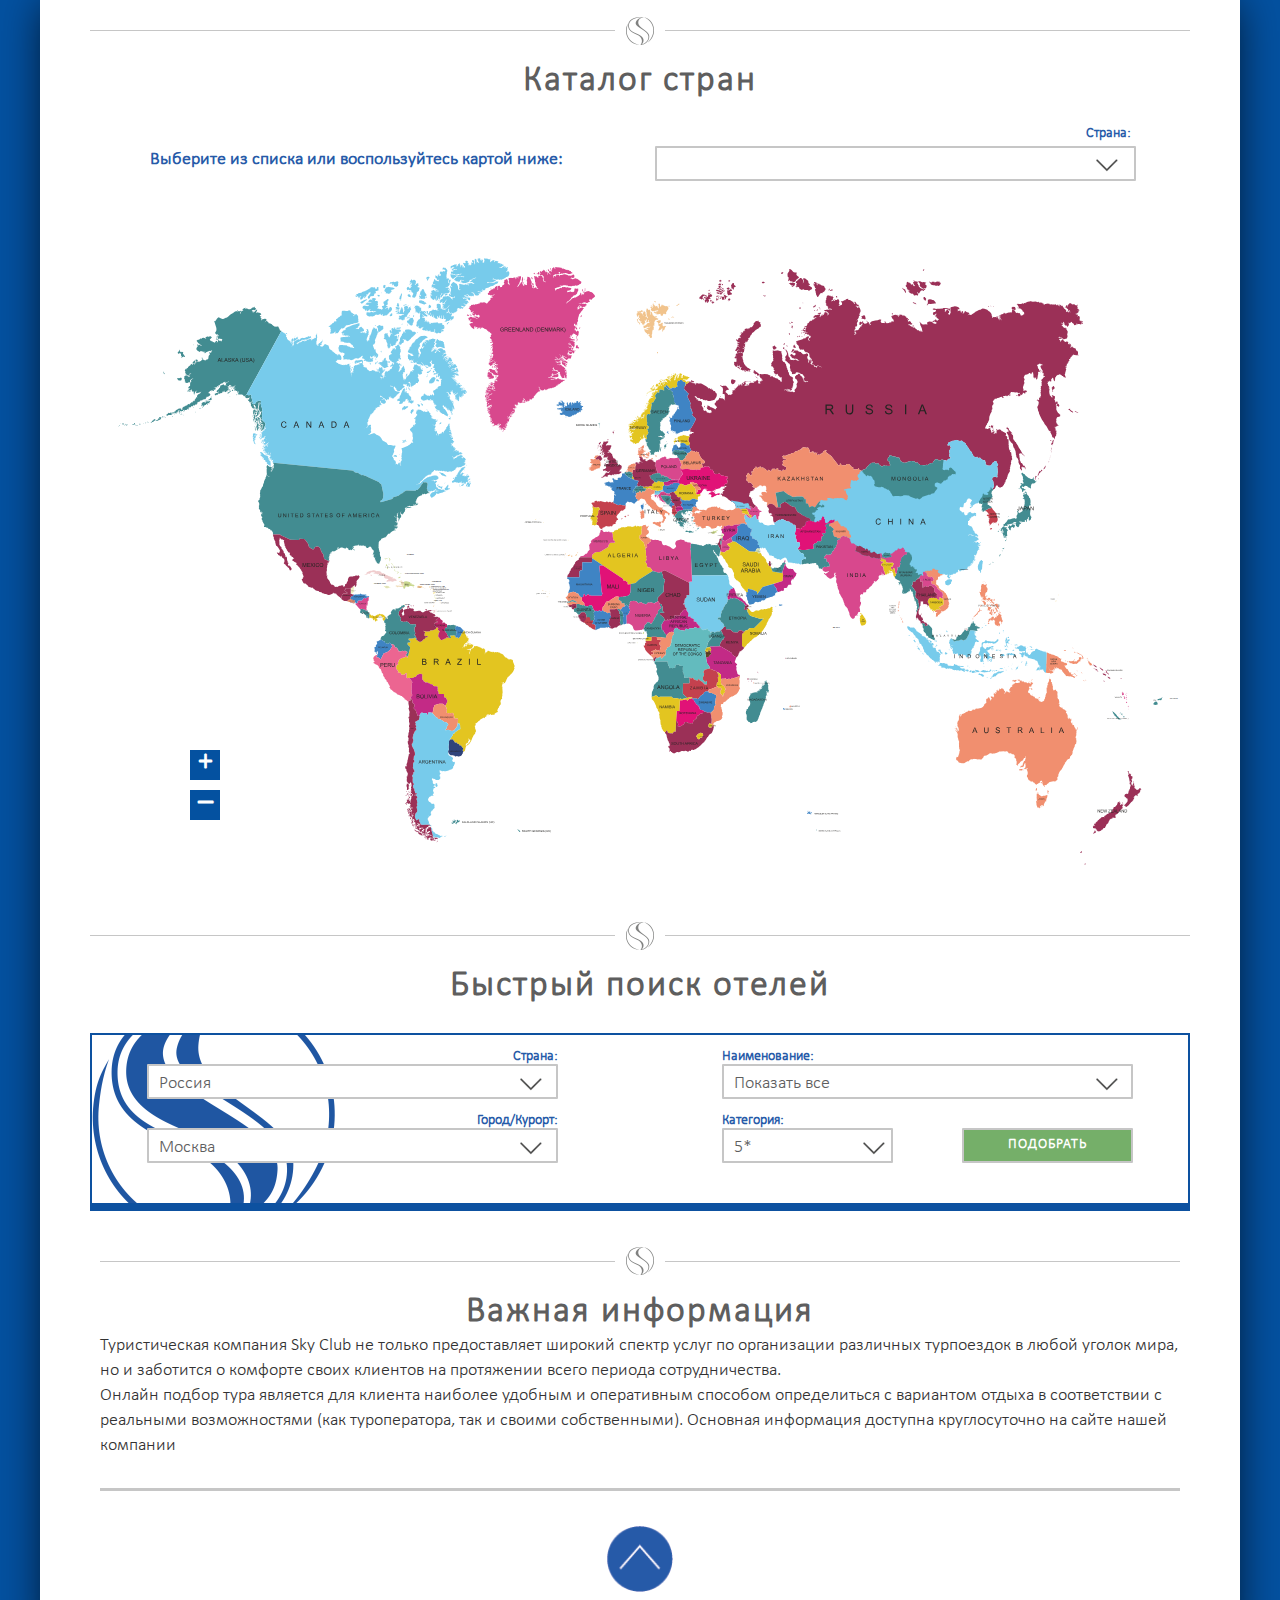
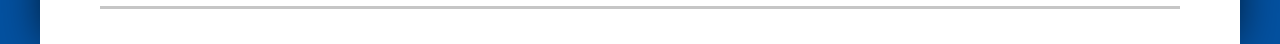
==== index.html @ ad22e066 "изменение названия файла" ====
<!DOCTYPE html>
<html lang="ru">
<head>
  <meta charset="utf-8">
  <meta http-equiv="X-UA-Compatible" content="IE=edge">
  <meta name="viewport" content="width=device-width, initial-scale=1">
  <title>Каталог стран</title>
  <link href="css/bootstrap.min.css" type="text/css"  rel="stylesheet" />
  <link href="css/style.css" type="text/css"  rel="stylesheet" />
    <!--pre-new css-->
  <link href="css/style-form.css" type="text/css"  rel="stylesheet" />
  <link href="css/style-hotel.css" type="text/css"  rel="stylesheet" />
  <link href="css/style-travels.css" type="text/css"  rel="stylesheet" />
  <!--new css-->
  <link href="css/style-map-test.css" type="text/css"  rel="stylesheet" />

</head>

<body>
	<div class="body-outer map">
    <div class="scale">
      <div id="plus" class="plus">+</div>
      <div id="minus" class="plus">&#x2012;</div>
    </div>
    <div class="container">
      <section class="map-countries">
				<div class="row">
          <div class="logo-line">
            <div class="line"></div>
          </div>
          <h1 id-"top" class="section-title selection">Каталог стран</h1>
          <form class="form-travels-section" action="#" method="post">
            <section class="travels-block country-select">
        			<div class="row">
        				<div class="col-xs-12">
                  <div class="form-group col-xs-12">
                    <div class="select-country">
                      <label for="country" class="country-label col-sm-6">Выберите из списка или воспользуйтесь картой ниже:</label>
                      <div class="col-sm-6"><p class="text-right">Страна:</p>
                        <div class="new-select-style">
                        <select class="selection-select col-xs-12" name="country" >
                          <option value="Страна"> </option>
                          <option value="avstraliya">Австралия</option>
                          <option value="avstriya">Австрия</option>
                          <option value="azerbaydzhan">Азербайджан</option>
                          <option value="andorra">Андорра</option>
                          <option value="antigua_i_barbuda">Антигуа и Барбуда</option>
                          <option value="argentina">Аргентина</option>
                          <option value="armeniya">Армения</option>
                          <option value="aruba">Аруба</option>
                          <option value="bagamy">Багамские острова</option>
                          <option value="barbados">Барбадос</option>
                          <option value="bakhreyn">Бахрейн</option>
                          <option value="belgiya">Бельгия</option>
                          <option value="bermudyi">Бермудские острова</option>
                          <option value="botsvana">Ботсвана</option>
                          <option value="braziliya">Бразилия</option>
                          <option value="britanskie_virginskie_ostrova">Британские Виргинские острова</option>
                          <option value="butan">Бутан</option>
                          <option value="velikobritaniya">Великобритания</option>
                          <option value="vengriya">Венгрия</option>
                          <option value="venesuela">Венесуэла</option>
                          <option value="vetnam">Вьетнам</option>
                          <option value="germaniya">Германия</option>
                          <option value="gankong">Гонконг</option>
                          <option value="gretciya">Греция</option>
                          <option value="gruziya">Грузия</option>
                          <option value="daniya">Дания</option>
                          <option value="dominikana">Доминиканская республика</option>
                          <option value="egipet">Египет</option>
                          <option value="zambiya">Замбия</option>
                          <option value="zimbabve">Зимбабве</option>
                          <option value="izrail">Израиль</option>
                          <option value="indiya">Индия</option>
                          <option value="indoneziya">Индонезия</option>
                          <option value="iordaniya">Иордания</option>
                          <option value="iran">Иран</option>
                          <option value="irlandiya">Ирландия</option>
                          <option value="ispaniya">Испания</option>
                          <option value="italiya">Италия</option>
                          <option value="kaymany">Каймановы острова</option>
                          <option value="kambodzha">Камбоджа</option>
                          <option value="kanada">Канада</option>
                          <option value="keniya">Кения</option>
                          <option value="kipr">Кипр</option>
                          <option value="kitay">Китай</option>
                          <option value="kolumbiya">Колумбия</option>
                          <option value="koreya">Корея</option>
                          <option value="kosta-rika">Коста-Рика</option>
                          <option value="kuba">Куба</option>
                          <option value="laos">Лаос</option>
                          <option value="latviya">Латвия</option>
                          <option value="litva">Литва</option>
                          <option value="marokko">Мaрокко</option>
                          <option value="mavrikiy">Маврикий</option>
                          <option value="madagaskar">Мадагаскар</option>
                          <option value="malayziya">Малайзия</option>
                          <option value="maldivy">Мальдивы</option>
                          <option value="malta">Мальта</option>
                          <option value="martinika">Мартиника</option>
                          <option value="meksika">Мексика</option>
                          <option value="mozambik">Мозамбик</option>
                          <option value="monako">Монако</option>
                          <option value="myanma">Мьянма</option>
                          <option value="namibia">Намибия</option>
                          <option value="nepal">Непал</option>
                          <option value="niderlandyi">Нидерланды</option>
                          <option value="novaya_zelandiya">Новая Зеландия</option>
                          <option value="norvegiya">Норвегия</option>
                          <option value="oae">ОАЭ</option>
                          <option value="oman">Оман</option>
                          <option value="panama">Панама</option>
                          <option value="peru">Перу</option>
                          <option value="polsha">Польша</option>
                          <option value="portugaliya">Португалия</option>
                          <option value="reyunon">Реюньон</option>
                          <option value="rossiya">Россия</option>
                          <option value="ssha">США</option>
                          <option value="seyshelskie_ostrova">Сейшельские острова</option>
                          <option value="sen-bartelmi">Сен-Бартельми</option>
                          <option value="sen-marten">Сен-Мартен</option>
                          <option value="sent-vinsent-i-grenadiny">Сент-Винсент и Гренадины</option>
                          <option value="sent-kits-i-nevis">Сент-Китс и Невис</option>
                          <option value="sent-lyusiya">Сент-Люсия</option>
                          <option value="singapur">Сингапур</option>
                          <option value="sloveniya">Словения</option>
                          <option value="tayland">Таиланд</option>
                          <option value="tanzania">Танзания</option>
                          <option value="terks-i-kaykos">Теркс и Кайкос</option>
                          <option value="turtsiya">Турция</option>
                          <option value="urugvay">Уругвай</option>
                          <option value="fidzhi">Фиджи</option>
                          <option value="filippiny">Филиппины</option>
                          <option value="finlyandiya">Финляндия</option>
                          <option value="frantciya">Франция</option>
                          <option value="francuzskaya_polinezia">Французская Полинезия</option>
                          <option value="horvatiya">Хорватия</option>
                          <option value="chernogoriya">Черногория</option>
                          <option value="chehiya">Чехия</option>
                          <option value="chili">Чили</option>
                          <option value="shveytcariya">Швейцария</option>
                          <option value="shvetciya">Швеция</option>
                          <option value="shri_lanka">Шри-Ланка</option>
                          <option value="ekvador">Эквадор</option>
                          <option value="yuar">ЮАР</option>
                          <option value="yamayka">Ямайка</option>
                          <option value="yaponiya">Япония</option>
                        </select>
                      </div>
                      </div>
                    </div>
                  </div>
        				</div>
        			</div>
        		</section>
          </form>

          <div class="outer">
            <section id="map" class="map-section">
              <!--<object id="map" type="image/svg+xml" data="images/map_2.svg" width="1200" height="auto">  </object>-->
              <div class="lost lost-antigua">Antigua and Barbuda</div>
              <div class="lost lost-aruba">Aruba</div>
              <div class="lost lost-bermuda">Bermuda</div>
              <div class="lost lost-british-virgin">British Virgin Islands</div>
              <div class="lost lost-hong-kong">Hong Kong</div>
              <div class="lost lost-cayman-islands">Cayman Islands</div>
              <div class="lost lost-maldives">Maldives</div>
              <div class="lost lost-saint-barthelemy">Saint Barthelemy</div>
              <div class="lost lost-saint-lucia">Saint Lucia</div>
              <div class="lost lost-saint-martin">Saint Martin</div>
              <div class="lost lost-turks-and-caicos">Turks and Caicos Islands</div>
              <div class="lost lost-polynesie">Polynesie</div>
              <!--маркеры выбора стран-->
              <div class="country-marker australia">
                <div class="marker-block"></div>
                <a href="#"><div class="description">
                  <img src="images/Australia.jpg" alt="">
                  <p>Австралия</p>
                </div></a>
              </div>
              <div class="country-marker austria">
                <div class="marker-block"></div>
                <a href="#"><div class="description">
                 <img src="images/Austria.jpg" alt="">
                  <p>Австрия</p>
                </div></a>
              </div>
              <div class="country-marker antigua">
                <div class="marker-block"></div>
                <a href="#"><div class="description">
                 <img src="images/Antigua-and-Barbuda.jpg" alt="">
                 <p>Антигуа и Барбуда</p>
                </div></a>
              </div>
              <div class="country-marker azerbaijan">
        				<div class="marker-block"></div>
        				<a href="#"><div class="description">
        				 <img src="images/Azerbaijan.jpg" alt="">
                 <p>Азербайджан</p>
                 </div></a>
                </div>
              <div class="country-marker andorra">
         				<div class="marker-block"></div>
         				<a href="#"><div class="description">
         				  <img src="images/Andorra.jpg" alt="">
                  <p>Андорра</p>
                </div></a>
              </div>
              <div class="country-marker argentina">
         				<div class="marker-block"></div>
         				<a href="#"><div class="description">
         				  <img src="images/Argentina.jpg" alt="">
                  <p>Аргентина</p>
                </div></a>
              </div>
              <div class="country-marker armenia">
                <div class="marker-block"></div>
                <a href="#"><div class="description">
                  <img src="images/Armenia.jpg" alt="">
                  <p>Армения</p>
                </div></a>
              </div>
              <div class="country-marker aruba">
                <div class="marker-block"></div>
                <a href="#"><div class="description">
                  <img src="images/Aruba.jpg" alt="">
                  <p>Аруба</p>
                  </div></a>
              </div>
              <div class="country-marker bahamas">
                <div class="marker-block"></div>
                <a href="#"><div class="description">
                 <img src="images/Bahamas.jpg" alt="">
                  <p>Багамские острова</p>
                  </div></a>
              </div>
              <div class="country-marker barbados">
                <div class="marker-block"></div>
                <a href="#"><div class="description">
                 <img src="images/Barbados.jpg" alt="">
                  <p>Барбадос</p>
                  </div></a>
              </div>
              <div class="country-marker bahrain">
                <div class="marker-block"></div>
                <a href="#"><div class="description">
                 <img src="images/Bahrain.jpg" alt="">
                  <p>Бахрейн</p>
                  </div></a>
              </div>
              <div class="country-marker british-virgin-islands">
        				<div class="marker-block"></div>
        				<a href="#"><div class="description">
        				 <img src="images/British-Virgin-Islands.jpg" alt="">
                  <p>Британские Виргинские острова</p>
        				</div></a>
      			  </div>
              <div class="country-marker belgium">
                <div class="marker-block"></div>
                <a href="#"><div class="description">
                 <img src="images/Belgium.jpg" alt="">
                  <p>Бельгия</p>
                </div></a>
              </div>
              <div class="country-marker bermuda">
                <div class="marker-block"></div>
                <a href="#"><div class="description">
                 <img src="images/Bermuda.jpg" alt="">
                  <p>Бермудские острова</p>
                </div></a>
              </div>
              <div class="country-marker botswana">
                <div class="marker-block"></div>
                <a href="#"><div class="description">
                 <img src="images/Botswana.jpg" alt="">
                  <p>Ботсвана</p>
                </div></a>
              </div>
              <div class="country-marker brazil">
                <div class="marker-block"></div>
                <a href="#"><div class="description">
                 <img src="images/Brazil.jpg" alt="">
                  <p>Бразилия</p>
                </div></a>
              </div>
              <div class="country-marker brazil2">
                <div class="marker-block"></div>
                <a href="#"><div class="description">
                 <img src="images/Brazil.jpg" alt="">
                  <p>Бразилия</p>
                </div></a>
              </div>
              <div class="country-marker brazil3">
                <div class="marker-block"></div>
                <a href="#"><div class="description">
                 <img src="images/Brazil.jpg" alt="">
                  <p>Бразилия</p>
                </div></a>
              </div>
              <div class="country-marker bhutan">
                <div class="marker-block"></div>
                <a href="#"><div class="description">
                 <img src="images/Bhutan.jpg" alt="">
                  <p>Бутан</p>
                </div></a>
              </div>
              <div class="country-marker united-kingdom">
                <div class="marker-block"></div>
                <a href="#"><div class="description">
                 <img src="images/United-Kingdom.jpg" alt="">
                  <p>Великобритания</p>
                </div></a>
              </div>
              <div class="country-marker hungary">
                <div class="marker-block"></div>
                <a href="#"><div class="description">
                 <img src="images/Hungary.jpg" alt="">
                  <p>Венгрия</p>
                </div></a>
              </div>
              <div class="country-marker venezuela">
                <div class="marker-block"></div>
                <a href="#"><div class="description">
                 <img src="images/Venezuela.jpg" alt="">
                  <p>Венесуэла</p>
                </div></a>
              </div>
              <div class="country-marker venezuela1">
                <div class="marker-block"></div>
                <a href="#"><div class="description">
                 <img src="images/Venezuela.jpg" alt="">
                  <p>Венесуэла</p>
                </div></a>
              </div>
              <div class="country-marker viet-nam">
                <div class="marker-block"></div>
                <a href="#"><div class="description">
                 <img src="images/Viet-Nam.jpg" alt="">
                  <p>Вьетнам</p>
                </div></a>
              </div>
              <div class="country-marker germany">
                <div class="marker-block"></div>
                <a href="#"><div class="description">
                 <img src="images/Germany.jpg" alt="">
                  <p>Германия</p>
                </div></a>
              </div>
              <div class="country-marker hong-kong">
                <div class="marker-block"></div>
                <a href="#"><div class="description">
                 <img src="images/Hong-Kong.jpg" alt="">
                  <p>Гонконг</p>
                </div></a>
              </div>
              <div class="country-marker greece">
                <div class="marker-block"></div>
                <a href="#"><div class="description">
                 <img src="images/Greece.jpg" alt="">
                  <p>Греция</p>
                </div></a>
              </div>
              <div class="country-marker georgia">
                <div class="marker-block"></div>
                <a href="#"><div class="description">
                 <img src="images/Georgia.jpg" alt="">
                  <p>Грузия</p>
                </div></a>
              </div>
              <div class="country-marker denmark">
                <div class="marker-block"></div>
                <a href="#"><div class="description">
                 <img src="images/Denmark.jpg" alt="">
                  <p>Дания</p>
                </div></a>
              </div>
              <div class="country-marker dominican-republic">
                <div class="marker-block"></div>
                <a href="#"><div class="description">
                 <img src="images/Dominican-Republic.jpg" alt="">
                  <p>Доминиканская республика</p>
                </div></a>
              </div>
              <div class="country-marker egypt">
                <div class="marker-block"></div>
                <a href="#"><div class="description">
                 <img src="images/Egypt.jpg" alt="">
                  <p>Египет</p>
                </div></a>
              </div>
              <div class="country-marker zambia">
                <div class="marker-block"></div>
                <a href="#"><div class="description">
                 <img src="images/Zambia.jpg" alt="">
                  <p>Замбия</p>
                </div></a>
              </div>
              <div class="country-marker zimbabwe">
                <div class="marker-block"></div>
                <a href="#"><div class="description">
                 <img src="images/Zimbabwe.jpg" alt="">
                  <p>Зимбабве</p>
                </div></a>
              </div>
              <div class="country-marker israel">
                <div class="marker-block"></div>
                <a href="#"><div class="description">
                 <img src="images/Israel.jpg" alt="">
                  <p>Израиль</p>
                </div></a>
              </div>
              <div class="country-marker india">
                <div class="marker-block"></div>
                <a href="#"><div class="description">
                 <img src="images/India.jpg" alt="">
                  <p>Индия</p>
                </div></a>
              </div>
              <div class="country-marker indonesia">
                <div class="marker-block"></div>
                <a href="#"><div class="description">
                 <img src="images/Indonesia.jpg" alt="">
                  <p>Индонезия</p>
                </div></a>
              </div>
              <div class="country-marker jordan">
                <div class="marker-block"></div>
                <a href="#"><div class="description">
                 <img src="images/Jordan.jpg" alt="">
                  <p>Иордания</p>
                </div></a>
              </div>
              <div class="country-marker iran">
                <div class="marker-block"></div>
                <a href="#"><div class="description">
                 <img src="images/Iran.jpg" alt="">
                  <p>Иран</p>
                </div></a>
              </div>
              <div class="country-marker ireland">
                <div class="marker-block"></div>
                <a href="#"><div class="description">
                 <img src="images/Ireland.jpg" alt="">
                  <p>Ирландия</p>
                </div></a>
              </div>
              <div class="country-marker spain">
                <div class="marker-block"></div>
                <a href="#"><div class="description">
                 <img src="images/Spain.jpg" alt="">
                  <p>Испания</p>
                </div></a>
              </div>
              <div class="country-marker italy">
                <div class="marker-block"></div>
                <a href="#"><div class="description">
                 <img src="images/Italy.jpg" alt="">
                  <p>Италия</p>
                </div></a>
              </div>
              <div class="country-marker cayman-islands">
                <div class="marker-block"></div>
                <a href="#"><div class="description">
                 <img src="images/Cayman-Islands.jpg" alt="">
                  <p>Каймановы острова</p>
                </div></a>
              </div>
              <div class="country-marker canada">
                <div class="marker-block"></div>
                <a href="#"><div class="description">
                 <img src="images/Canada.jpg" alt="">
                  <p>Канада</p>
                </div></a>
              </div>
              <div class="country-marker kenya">
                <div class="marker-block"></div>
                <a href="#"><div class="description">
                 <img src="images/Kenya.jpg" alt="">
                  <p>Кения</p>
                </div></a>
              </div>
              <div class="country-marker cyprus">
                <div class="marker-block"></div>
                <a href="#"><div class="description">
                 <img src="images/Cyprus.jpg" alt="">
                  <p>Кипр</p>
                </div></a>
              </div>
              <div class="country-marker colombia">
                <div class="marker-block"></div>
              <a href="#"><div class="description">
                 <img src="images/Colombia.jpg" alt="">
                  <p>Колумбия</p>
                </div></a>
              </div>
              <div class="country-marker costa-rica">
                <div class="marker-block"></div>
                <a href="#"><div class="description">
                 <img src="images/Costa-Rica.jpg" alt="">
                  <p>Коста-Рика</p>
                </div></a>
              </div>
              <div class="country-marker cuba">
                <div class="marker-block"></div>
                <a href="#"><div class="description">
                 <img src="images/Cuba.jpg" alt="">
                  <p>Куба</p>
                </div></a>
              </div>
              <div class="country-marker korea">
                <div class="marker-block"></div>
                <a href="#"><div class="description">
                 <img src="images/Korea.jpg" alt="">
                  <p>Корея</p>
                </div></a>
              </div>
              <div class="country-marker latvia">
                <div class="marker-block"></div>
                <a href="#"><div class="description">
                 <img src="images/Latvia.jpg" alt="">
                  <p>Латвия</p>
                </div></a>
              </div>
              <div class="country-marker lietuva">
                <div class="marker-block"></div>
                <a href="#"><div class="description">
                 <img src="images/Lietuva.jpg" alt="">
                  <p>Литва</p>
                </div></a>
              </div>
              <div class="country-marker marocco">
                <div class="marker-block"></div>
                <a href="#"><div class="description">
                 <img src="images/Marocco.jpg" alt="">
                  <p>Марокко</p>
                </div></a>
              </div>
              <div class="country-marker mauritius">
                <div class="marker-block"></div>
                <a href="#"><div class="description">
                 <img src="images/Mauritius.jpg" alt="">
                  <p>Маврикий</p>
                </div></a>
              </div>
              <div class="country-marker madagascar">
                <div class="marker-block"></div>
                <a href="#"><div class="description">
                 <img src="images/Madagascar.jpg" alt="">
                  <p>Мадагаскар</p>
                </div></a>
              </div>
              <div class="country-marker malaysia">
                <div class="marker-block"></div>
                <a href="#"><div class="description">
                 <img src="images/Malaysia.jpg" alt="">
                  <p>Малайзия</p>
                </div></a>
              </div>
              <div class="country-marker maldives">
                <div class="marker-block"></div>
                <a href="#"><div class="description">
                 <img src="images/Maldives.jpg" alt="">
                  <p>Мальдивы</p>
                </div></a>
              </div>
              <div class="country-marker malta">
                <div class="marker-block"></div>
                <a href="#"><div class="description">
                 <img src="images/Malta.jpg" alt="">
                  <p>Мальта</p>
                </div></a>
              </div>
              <div class="country-marker mexico">
                <div class="marker-block"></div>
                <a href="#"><div class="description">
                 <img src="images/Mexico.jpg" alt="">
                  <p>Мексика</p>
                </div></a>
              </div>
              <div class="country-marker mozambique">
                <div class="marker-block"></div>
                <a href="#"><div class="description">
                 <img src="images/Mozambique.jpg" alt="">
                  <p>Мозамбик</p>
                </div></a>
              </div>
              <div class="country-marker monaco">
                <div class="marker-block"></div>
                <a href="#"><div class="description">
                 <img src="images/Monaco.jpg" alt="">
                  <p>Монако</p>
                </div></a>
              </div>
              <div class="country-marker myanmar">
                <div class="marker-block"></div>
                <a href="#"><div class="description">
                 <img src="images/Myanmar.jpg" alt="">
                  <p>Мьянма</p>
                </div></a>
              </div>
              <div class="country-marker namibia">
                <div class="marker-block"></div>
                <a href="#"><div class="description">
                 <img src="images/Namibia.jpg" alt="">
                  <p>Намибия</p>
                </div></a>
              </div>
              <div class="country-marker nepal">
                <div class="marker-block"></div>
                <a href="#"><div class="description">
                 <img src="images/Nepal.jpg" alt="">
                  <p>Непал</p>
                </div></a>
              </div>
              <div class="country-marker netherlands">
                <div class="marker-block"></div>
                <a href="#"><div class="description">
                 <img src="images/Netherlands.jpg" alt="">
                  <p>Нидерланды</p>
                </div></a>
              </div>
              <div class="country-marker new-zealand">
                <div class="marker-block"></div>
                <a href="#"><div class="description">
                 <img src="images/New-Zealand.jpg" alt="">
                  <p>Новая Зеландия</p>
                </div></a>
              </div>
              <div class="country-marker norway">
                <div class="marker-block"></div>
                <a href="#"><div class="description">
                 <img src="images/Norway.jpg" alt="">
                  <p>Норвегия</p>
                </div></a>
              </div>
              <div class="country-marker united-arab-emirates">
                <div class="marker-block"></div>
                <a href="#"><div class="description">
                 <img src="images/United-Arab-Emirates.jpg" alt="">
                  <p>ОАЭ</p>
                </div></a>
              </div>
              <div class="country-marker oman">
                <div class="marker-block"></div>
                <a href="#"><div class="description">
                 <img src="images/Oman.jpg" alt="">
                  <p>Оман</p>
                </div></a>
              </div>
              <div class="country-marker panama">
                <div class="marker-block"></div>
                <a href="#"><div class="description">
                 <img src="images/Panama.jpg" alt="">
                  <p>Панама</p>
                </div></a>
              </div>
              <div class="country-marker peru">
                <div class="marker-block"></div>
                <a href="#"><div class="description">
                 <img src="images/Peru.jpg" alt="">
                  <p>Перу</p>
                </div></a>
              </div>
              <div class="country-marker poland">
                <div class="marker-block"></div>
                <a href="#"><div class="description">
                 <img src="images/poland.jpg" alt="">
                  <p>Польша</p>
                </div></a>
              </div>
              <div class="country-marker portugal">
                <div class="marker-block"></div>
                <a href="#"><div class="description">
                 <img src="images/portugal.jpg" alt="">
                  <p>Португалия</p>
                </div></a>
              </div>
              <div class="country-marker Russia">
                <div class="marker-block"></div>
                <a href="#"><div class="description">
                 <img src="images/Russia.jpg" alt="">
                  <p>Россия</p>
                </div></a>
              </div>
              <div class="country-marker usa">
                <div class="marker-block"></div>
                <a href="#"><div class="description">
                 <img src="images/USA.jpg" alt="">
                  <p>Соединенные штаты Америки</p>
                </div></a>
              </div>
              <div class="country-marker seychelles">
                <div class="marker-block"></div>
                <a href="#"><div class="description">
                 <img src="images/Seychelles.jpg" alt="">
                  <p>Сейшельские острова</p>
                </div></a>
              </div>
              <div class="country-marker singapore">
                <div class="marker-block"></div>
                <a href="#"><div class="description">
                 <img src="images/Singapore.jpg" alt="">
                  <p>Сингапур</p>
                </div></a>
              </div>
              <div class="country-marker slovenia">
                <div class="marker-block"></div>
                <a href="#"><div class="description">
                 <img src="images/Slovenia.jpg" alt="">
                  <p>Словения</p>
                </div></a>
              </div>
              <div class="country-marker reunion">
                <div class="marker-block"></div>
                <a href="#"><div class="description">
                 <img src="images/Reunion.jpg" alt="">
                  <p>Реюньон</p>
                </div></a>
              </div>
              <div class="country-marker martinique">
        				<div class="marker-block"></div>
        				<a href="#"><div class="description">
        				 <img src="images/Martinique.jpg" alt="">
                  <p>Мартиника</p>
        				</div></a>
      			  </div>
              <div class="country-marker laos">
                <div class="marker-block"></div>
                <a href="#"><div class="description">
                 <img src="images/Laos.jpg" alt="">
                  <p>Лаос</p>
                </div></a>
              </div>
              <div class="country-marker thailand">
                <div class="marker-block"></div>
                <a href="#"><div class="description">
                 <img src="images/Thailand.jpg" alt="">
                  <p>Таиланд</p>
                </div></a>
              </div>
              <div class="country-marker cambodia">
                <div class="marker-block"></div>
                <a href="#"><div class="description">
                 <img src="images/Cambodia.jpg" alt="">
                  <p>Камбоджа</p>
                </div></a>
              </div>
              <div class="country-marker china">
        				<div class="marker-block"></div>
        				<a href="#"><div class="description">
        				 <img src="images/china.jpg" alt="">
                 <p>Китай</p>
                 </div></a>
               </div>
              <div class="country-marker saint-barthelemy">
        				<div class="marker-block"></div>
        				<a href="#"><div class="description">
        				 <img src="images/Saint-Barthelemy.jpg" alt="">
                  <p>Сен-Бартельми</p>
        				</div></a>
      			  </div>
              <div class="country-marker saint-martin">
        				<div class="marker-block"></div>
        				<a href="#"><div class="description">
        				 <img src="images/Saint-Martin.jpg" alt="">
                  <p>Сен-Мартен</p>
        				</div></a>
      			  </div>
              <div class="country-marker saint-kitts-and-nevis">
        				<div class="marker-block"></div>
        				<a href="#"><div class="description">
        				 <img src="images/Saint-Kitts-and-Nevis.jpg" alt="">
                  <p>Сент-Китс и Невис</p>
        				</div></a>
      			  </div>
              <div class="country-marker saint-lucia">
        				<div class="marker-block"></div>
        				<a href="#"><div class="description">
        				 <img src="images/Saint-Lucia.jpg" alt="">
                  <p>Сент-Люсия</p>
        				</div></a>
      			  </div>
              <div class="country-marker  saint-vincent-and-the-grenadines">
        				<div class="marker-block"></div>
        				<a href="#"><div class="description">
        				 <img src="images/Saint-Vincent-and-the-Grenadines.jpg" alt="">
                  <p>Сент-Винсент и Гренадины</p>
        				</div></a>
      			  </div>
              <div class="country-marker tanzania">
        				<div class="marker-block"></div>
        				<a href="#"><div class="description">
        				 <img src="images/Tanzania.jpg" alt="">
                  <p>Танзания</p>
        				</div></a>
      			  </div>
              <div class="country-marker turks-and-caicos-islands">
        				<div class="marker-block"></div>
        				<a href="#"><div class="description">
        				 <img src="images/Turks-and-Caicos-Islands.jpg" alt="">
                  <p>Теркс и Кайкос</p>
        				</div></a>
      			  </div>
              <div class="country-marker turkey">
        				<div class="marker-block"></div>
        				<a href="#"><div class="description">
        				 <img src="images/Turkey.jpg" alt="">
                  <p>Турция</p>
        				</div></a>
      			  </div>
              <div class="country-marker uruguay">
                <div class="marker-block"></div>
                <a href="#"><div class="description">
                 <img src="images/Uruguay.jpg" alt="">
                  <p>Уругвай</p>
                </div></a>
              </div>
              <div class="country-marker fiji">
                <div class="marker-block"></div>
                <a href="#"><div class="description">
                 <img src="images/Fiji.jpg" alt="">
                  <p>Фиджи</p>
                </div></a>
              </div>
              <div class="country-marker pilipinas">
                <div class="marker-block"></div>
                <a href="#"><div class="description">
                 <img src="images/Pilipinas.jpg" alt="">
                  <p>Филиппины</p>
                </div></a>
              </div>
              <div class="country-marker finland">
                <div class="marker-block"></div>
                <a href="#"><div class="description">
                 <img src="images/Finland.jpg" alt="">
                  <p>Финляндия</p>
                </div></a>
              </div>
              <div class="country-marker france">
                <div class="marker-block"></div>
                <a href="#"><div class="description">
                 <img src="images/France.jpg" alt="">
                  <p>Франция</p>
                </div></a>
              </div>
              <div class="country-marker polynesie">
                <div class="marker-block"></div>
                <a href="#"><div class="description">
                 <img src="images/Polynesie.jpg" alt="">
                  <p>Французская Полинезия</p>
                </div></a>
              </div>
              <div class="country-marker croatia">
                <div class="marker-block"></div>
                <a href="#"><div class="description">
                 <img src="images/Croatia.jpg" alt="">
                  <p>Хорватия</p>
                </div></a>
              </div>
              <div class="country-marker croatia1">
                <div class="marker-block"></div>
                <a href="#"><div class="description">
                 <img src="images/Croatia.jpg" alt="">
                  <p>Хорватия</p>
                </div></a>
              </div>
              <div class="country-marker croatia1">
                <div class="marker-block"></div>
                <a href="#"><div class="description">
                 <img src="images/Croatia.jpg" alt="">
                  <p>Хорватия</p>
                </div></a>
              </div>
              <div class="country-marker montenegro">
                <div class="marker-block"></div>
                <a href="#"><div class="description">
                 <img src="images/Montenegro.jpg" alt="">
                  <p>Черногория</p>
                </div></a>
              </div>
              <div class="country-marker czech-republic">
                <div class="marker-block"></div>
                <a href="#"><div class="description">
                 <img src="images/Czech-Republic.jpg" alt="">
                  <p>Чехия</p>
                </div></a>
              </div>
              <div class="country-marker chile">
                <div class="marker-block"></div>
                <a href="#"><div class="description">
                 <img src="images/Chile.jpg" alt="">
                  <p>Чили</p>
                </div></a>
              </div>
              <div class="country-marker switzerland">
                <div class="marker-block"></div>
                <a href="#"><div class="description">
                 <img src="images/Switzerland.jpg" alt="">
                  <p>Швейцария</p>
                </div></a>
              </div>
              <div class="country-marker sweden">
                <div class="marker-block"></div>
                <a href="#"><div class="description">
                 <img src="images/Sweden.jpg" alt="">
                  <p>Швеция</p>
                </div></a>
              </div>
              <div class="country-marker sri-lanka">
                <div class="marker-block"></div>
                <a href="#"><div class="description">
                 <img src="images/Sri-Lanka.jpg" alt="">
                  <p>Шри-Ланка</p>
                </div></a>
              </div>
              <div class="country-marker ecuador">
                <div class="marker-block"></div>
                <a href="#"><div class="description">
                 <img src="images/Ecuador.jpg" alt="">
                  <p>Эквадор</p>
                </div></a>
              </div>
              <div class="country-marker south-africa">
                <div class="marker-block"></div>
                <a href="#"><div class="description">
                 <img src="images/South-Africa.jpg" alt="">
                  <p>ЮАР</p>
                </div></a>
              </div>
              <div class="country-marker jamaica">
                <div class="marker-block"></div>
                <a href="#"><div class="description">
                 <img src="images/Jamaica.jpg" alt="">
                  <p>Ямайка</p>
                </div></a>
              </div>
              <div class="country-marker japan">
                <div class="marker-block"></div>
                <a href="#"><div class="description">
                 <img src="images/Japan.jpg" alt="">
                  <p>Япония</p>
                </div></a>
              </div>
            </section>
          </div>
        </div>
      </section>
      <section class="map-countries">
				<div class="row">
          <div class="logo-line">
            <div class="line"></div>
          </div>
          <h1 id-"top" class="section-title selection">Быстрый поиск отелей</h1>
          <form action="#" method="post">
            <section class="hotel-block">
              <div class="row">
                <div class="col-sm-5 col-xs-12">
                  <div class="form-group col-xs-12">
                    <p class="text-right">Страна:</p>
                    <label for="country" class="sr-only"></label>
                    <div class="new-select-style">
                      <select class="hotel-select col-xs-12" name="country" >

                        <option value="avstraliya">Австралия</option>
                        <option value="avstriya">Австрия</option>
                        <option value="azerbaydzhan">Азербайджан</option>
                        <option value="andorra">Андорра</option>
                        <option value="antigua_i_barbuda">Антигуа и Барбуда</option>
                        <option value="argentina">Аргентина</option>
                        <option value="armeniya">Армения</option>
                        <option value="aruba">Аруба</option>
                        <option value="bagamy">Багамские острова</option>
                        <option value="barbados">Барбадос</option>
                        <option value="bakhreyn">Бахрейн</option>
                        <option value="belgiya">Бельгия</option>
                        <option value="bermudyi">Бермудские острова</option>
                        <option value="botsvana">Ботсвана</option>
                        <option value="braziliya">Бразилия</option>
                        <option value="britanskie_virginskie_ostrova">Британские Виргинские острова</option>
                        <option value="butan">Бутан</option>
                        <option value="velikobritaniya">Великобритания</option>
                        <option value="vengriya">Венгрия</option>
                        <option value="venesuela">Венесуэла</option>
                        <option value="vetnam">Вьетнам</option>
                        <option value="germaniya">Германия</option>
                        <option value="gankong">Гонконг</option>
                        <option value="gretciya">Греция</option>
                        <option value="gruziya">Грузия</option>
                        <option value="daniya">Дания</option>
                        <option value="dominikana">Доминиканская республика</option>
                        <option value="egipet">Египет</option>
                        <option value="zambiya">Замбия</option>
                        <option value="zimbabve">Зимбабве</option>
                        <option value="izrail">Израиль</option>
                        <option value="indiya">Индия</option>
                        <option value="indoneziya">Индонезия</option>
                        <option value="iordaniya">Иордания</option>
                        <option value="iran">Иран</option>
                        <option value="irlandiya">Ирландия</option>
                        <option value="ispaniya">Испания</option>
                        <option value="italiya">Италия</option>
                        <option value="kaymany">Каймановы острова</option>
                        <option value="kambodzha">Камбоджа</option>
                        <option value="kanada">Канада</option>
                        <option value="keniya">Кения</option>
                        <option value="kipr">Кипр</option>
                        <option value="kitay">Китай</option>
                        <option value="kolumbiya">Колумбия</option>
                        <option value="koreya">Корея</option>
                        <option value="kosta-rika">Коста-Рика</option>
                        <option value="kuba">Куба</option>
                        <option value="laos">Лаос</option>
                        <option value="latviya">Латвия</option>
                        <option value="litva">Литва</option>
                        <option value="marokko">Мaрокко</option>
                        <option value="mavrikiy">Маврикий</option>
                        <option value="madagaskar">Мадагаскар</option>
                        <option value="malayziya">Малайзия</option>
                        <option value="maldivy">Мальдивы</option>
                        <option value="malta">Мальта</option>
                        <option value="martinika">Мартиника</option>
                        <option value="meksika">Мексика</option>
                        <option value="mozambik">Мозамбик</option>
                        <option value="monako">Монако</option>
                        <option value="myanma">Мьянма</option>
                        <option value="namibia">Намибия</option>
                        <option value="nepal">Непал</option>
                        <option value="niderlandyi">Нидерланды</option>
                        <option value="novaya_zelandiya">Новая Зеландия</option>
                        <option value="norvegiya">Норвегия</option>
                        <option value="oae">ОАЭ</option>
                        <option value="oman">Оман</option>
                        <option value="panama">Панама</option>
                        <option value="peru">Перу</option>
                        <option value="polsha">Польша</option>
                        <option value="portugaliya">Португалия</option>
                        <option value="reyunon">Реюньон</option>
                        <option value="rossiya" selected>Россия</option>
                        <option value="ssha">США</option>
                        <option value="seyshelskie_ostrova">Сейшельские острова</option>
                        <option value="sen-bartelmi">Сен-Бартельми</option>
                        <option value="sen-marten">Сен-Мартен</option>
                        <option value="sent-vinsent-i-grenadiny">Сент-Винсент и Гренадины</option>
                        <option value="sent-kits-i-nevis">Сент-Китс и Невис</option>
                        <option value="sent-lyusiya">Сент-Люсия</option>
                        <option value="singapur">Сингапур</option>
                        <option value="sloveniya">Словения</option>
                        <option value="tayland">Таиланд</option>
                        <option value="tanzania">Танзания</option>
                        <option value="terks-i-kaykos">Теркс и Кайкос</option>
                        <option value="turtsiya">Турция</option>
                        <option value="urugvay">Уругвай</option>
                        <option value="fidzhi">Фиджи</option>
                        <option value="filippiny">Филиппины</option>
                        <option value="finlyandiya">Финляндия</option>
                        <option value="frantciya">Франция</option>
                        <option value="francuzskaya_polinezia">Французская Полинезия</option>
                        <option value="horvatiya">Хорватия</option>
                        <option value="chernogoriya">Черногория</option>
                        <option value="chehiya">Чехия</option>
                        <option value="chili">Чили</option>
                        <option value="shveytcariya">Швейцария</option>
                        <option value="shvetciya">Швеция</option>
                        <option value="shri_lanka">Шри-Ланка</option>
                        <option value="ekvador">Эквадор</option>
                        <option value="yuar">ЮАР</option>
                        <option value="yamayka">Ямайка</option>
                        <option value="yaponiya">Япония</option>
                      </select>
                    </div>
                  </div>
                  <div class="form-group col-xs-12">
                    <p class="text-right">Город/Курорт:</p>
                    <label for="cityHotel" class="sr-only"></label>
                    <div class="new-select-style">
                      <select class="hotel-select col-xs-12" name="city" id="cityHotel">
                        <option value="1" selected>Москва</option>
                        <option value="2">Санкт-Петербург</option>
                        <option value="3">Сочи</option>
                        <option value="4">Ялта</option>
                        <option value="5">Минеральные Воды</option>
                      </select>
                    </div>
                  </div>
                </div>
                <div class="col-sm-5 col-sm-offset-2 col-xs-12">
                  <div class="form-group col-xs-12">
                    <p class="text">Наименование:</p>
                    <label for="hotelName" class="sr-only"></label>
                    <div class="new-select-style">
                      <select class="hotel-select col-xs-12" name="name">
                        <option value="1" selected>Показать все</option>
                        <option value="1">Гостиница Националь</option>
                        <option value="2">Отель Де Пари</option>
                        <option value="3">СтандАрт Отель</option>
                        <option value="4">Бутик Отель Столешников</option>
                        <option value="5">Редиссон Ройал</option>
                      </select>
                    </div>
                  </div>
                  <div class="col-xs-12">
                    <div class="form-group col-xs-5">
                      <p class="text">Категория:</p>
                      <label for="Category" class="sr-only"></label>
                      <div class="new-select-style">
                        <select class="hotel-select col-xs-12" name="сategory" id="Category">
                          <option value="1" selected>5*</option>
                          <option value="2">4*</option>
                          <option value="3">3*</option>
                        </select>
                      </div>
                    </div>
                    <div class="inquiry-hotel col-xs-5 col-xs-offset-2">
                      <input type="submit" class="button-hotel" value="Подобрать">
                    </div>
                  </div>
                </div>
              </div>
            </section>
          </form>
        </div>
      </section>
      <div class="information">
        <div class="logo-line"><div class="line"></div> </div>

          <h2 class="information-title">Важная информация</h3>

          <p class="text">Туристическая компания Sky Club не только предоставляет широкий спектр услуг по организации различных турпоездок в любой уголок мира, но и заботится о комфорте своих клиентов на протяжении всего периода сотрудничества.<br>Онлайн подбор тура является для клиента наиболее удобным и оперативным способом определиться с вариантом отдыха в соответствии с реальными возможностями (как туроператора, так и своими собственными). Основная информация доступна круглосуточно на сайте нашей компании </p>
      </div>
      <div class="end-line"></div>
      <a href="#top">
        <div class="circle-up center">
          <div class="min-up"></div>
        </div>
      </a>
      <div class="end-line"></div>
    </div>
  </div>

  <script src="https://ajax.googleapis.com/ajax/libs/jquery/1.11.3/jquery.min.js"></script>
  <script src="https://ajax.googleapis.com/ajax/libs/jquery/1.11.3/jquery.min.js"></script>
  <script src="http://ajax.googleapis.com/ajax/libs/jqueryui/1.11.3/jquery-ui.min.js"></script>
  <script type="text/javascript">
  $(document).ready(function () {
       $('#map').draggable({
          
           cursor: 'move'
       });
    });
   </script>

  	<script src="js/jquery.fancybox.min.js"></script>
  	<script src="js/pickmeup.min.js"></script>
  	<!-- map -->
    <script src="js/map.js"></script>    <!-- скрипт для увеличения-уменьшения карты по клику -->
</body>
</html>
---- css/style.css ----
.fancybox-bg, .fancybox-container {
    top: 0;
    left: 0;
    -webkit-backface-visibility: hidden;
}

.fancybox-infobar__body, .fancybox-thumbs > ul > li > img, .noUi-target, .noUi-target * {
    -ms-user-select: none;
    -webkit-touch-callout: none;
}

.fancybox-content, .fancybox-slide {
    white-space: normal;
    outline: 0;
    padding: 0;
    -webkit-tap-highlight-color: transparent;
}

.fancybox-tmp, .owl-carousel.owl-refresh .owl-item {
    visibility: hidden;
}

.fancybox-content, .fancybox-infobar__body, .fancybox-slide, .fancybox-thumbs, .fancybox-thumbs > ul > li, .nice-select, .owl-carousel, .owl-carousel .owl-item, select {
    -webkit-tap-highlight-color: transparent;
}
@font-face {
	font-family: Calibri-Regular;
	src: url('../fonts/Calibri/CalibriRegular/Calibri.eot');
	src: url('../fonts/Calibri/CalibriRegular/Calibri.eot?#iefix') format('embedded-opentype'),
		url('../fonts/Calibri/CalibriRegular/Calibri.woff2') format('woff2'),
		url('../fonts/Calibri/CalibriRegular/Calibri.woff') format('woff'),
		url('../fonts/Calibri/CalibriRegular/Calibri.ttf') format('truetype'),
		url('../fonts/Calibri/CalibriRegular/Calibri.svg#Calibri') format('svg');
	font-weight: 400;
	font-style: normal;
}
@font-face {
	font-family: Calibri-Light;
	src: url('../fonts/Calibri/Calibri-Light/Calibri-Light.eot');
	src: url('../fonts/Calibri/Calibri-Light/Calibri-Light.eot?#iefix') format('embedded-opentype'),
		url('../fonts/Calibri/Calibri-Light/Calibri-Light.woff2') format('woff2'),
		url('../fonts/Calibri/Calibri-Light/Calibri-Light.woff') format('woff'),
		url('../fonts/Calibri/Calibri-Light/Calibri-Light.ttf') format('truetype'),
		url('../fonts/Calibri/Calibri-Light/Calibri-Light.svg#Calibri-Light') format('svg');
	font-weight: 300;
	font-style: normal;
}

.fancybox-enabled {
    overflow: hidden;
}

.fancybox-enabled body {
    overflow: visible;
    -ms-touch-action: none;
    touch-action: none;
}

.fancybox-container {
    position: fixed;
    width: 100%;
    height: 100%;
    z-index: 99993;
    backface-visibility: hidden;
}

.fancybox-container .fancybox-container {
    z-index: 99992;
}
.fancybox-bg {
    position: absolute;
    right: 0;
    bottom: 0;
    background: #0f0f11;
    opacity: 0;
    -webkit-transition-timing-function: cubic-bezier(0.55,0.06,0.68,0.19);
	transition-timing-function:cubic-bezier(0.55,0.06,0.68,0.19);
	backface-visibility:hidden;
}
.fancybox-controls, .fancybox-slider, .fancybox-slider-wrap {
    right: 0;
    -webkit-backface-visibility: hidden;
    position: absolute;
    top: 0;
    left: 0;
}
.fancybox-container--ready .fancybox-bg {
    opacity: .87;
    -webkit-transition-timing-function: cubic-bezier(.22,.61,.36,1);
	transition-timing-function:cubic-bezier(.22,.61,.36,1);
}
.fancybox-controls {
    text-align: center;
    opacity: 0;
    z-index: 99994;
    -webkit-transition: opacity .2s;
    transition: opacity .2s;
    pointer-events: none;
    backface-visibility: hidden;
    direction: ltr;
}

.fancybox-show-controls .fancybox-controls {
    opacity: 1;
}

.fancybox-infobar {
    display: none;
}

.fancybox-show-infobar .fancybox-infobar {
    display: inline-block;
    pointer-events: all;
}

.fancybox-infobar__body {
    display: inline-block;
    width: 70px;
    line-height: 44px;
    font-size: 13px;
    font-family: "Helvetica Neue", Helvetica, Arial, sans-serif;
    text-align: center;
    color: #ddd;
    background-color: rgba(30, 30, 30, .7);
    pointer-events: none;
    -webkit-user-select: none;
    -moz-user-select: none;
    user-select: none;
    -webkit-font-smoothing: subpixel-antialiased;
}

.fancybox-buttons {
    position: absolute;
    top: 0;
    right: 0;
    display: none;
    pointer-events: all;
}

.fancybox-show-buttons .fancybox-buttons {
    display: block;
}

.fancybox-slider-wrap {
    overflow: hidden;
    direction: ltr;
}

.fancybox-slider, .fancybox-slider-wrap {
    bottom: 0;
    padding: 0;
    margin: 0;
    z-index: 99993;
    backface-visibility: hidden;
}

.fancybox-caption-wrap, .fancybox-placeholder, .fancybox-thumbs > ul > li {
    -webkit-backface-visibility: hidden;
}

.fancybox-slide {
    position: absolute;
    top: 0;
    left: 0;
    width: 100%;
    height: 100%;
    margin: 0;
    overflow: auto;
    -moz-box-sizing: border-box;
    box-sizing: border-box;
    text-align: center;
    z-index: 99994;
    -webkit-overflow-scrolling: touch;
}

.fancybox-content, .fancybox-slide > * {
    position: relative;
    vertical-align: middle;
    text-align: left;
}

.fancybox-slide::before {
    content: '';
    display: inline-block;
    vertical-align: middle;
    height: 100%;
    width: 0;
}

.fancybox-slide > * {
    display: inline-block;
    padding: 24px;
    margin: 44px 0;
    border-width: 0;
    background-color: #fff;
    overflow: auto;
    -moz-box-sizing: border-box;
    box-sizing: border-box;
}

.fancybox-slide--image {
    overflow: hidden;
}

.fancybox-slide--image::before {
    display: none;
}
.fancybox-content {
    display: inline-block;
    margin: 44px auto;
    border: 0;
    width: 80%;
    height: -webkit-calc(100% - 88px);
	height:calc(100% - 88px);
	line-height:normal;
	font-size:16px;
	font-family:Arial,sans-serif;
	-moz-box-sizing:border-box;
	box-sizing:border-box;
	-webkit-overflow-scrolling:touch;
}
.fancybox-iframe {
    display: block;
    margin: 0;
    padding: 0;
    border: 0;
    width: 100%;
    height: 100%;
    background: #fff;
}

.fancybox-slide--video .fancybox-content, .fancybox-slide--video .fancybox-iframe {
    background: 0 0;
}

.fancybox-placeholder {
    position: absolute;
    top: 0;
    left: 0;
    margin: 0;
    padding: 0;
    border: 0;
    z-index: 99995;
    background: no-repeat;
    cursor: default;
    overflow: visible;
    -webkit-transform-origin: top left;
    -ms-transform-origin: top left;
    transform-origin: top left;
    background-size: 100% 100%;
    backface-visibility: hidden;
}

.fancybox-image, .fancybox-spaceball {
    position: absolute;
    top: 0;
    left: 0;
    width: 100%;
    height: 100%;
    margin: 0;
    padding: 0;
    border: 0;
    max-width: none;
    max-height: none;
    background: 0 0;
    background-size: 100% 100%;
}

.fancybox-close-small, .fancybox-error {
    background: #fff;
    position: absolute;
    margin: 0;
}

.fancybox-controls--canzoomOut .fancybox-placeholder {
    cursor: -webkit-zoom-out;
    cursor: -moz-zoom-out;
    cursor: zoom-out;
}

.fancybox-controls--canzoomIn .fancybox-placeholder {
    cursor: -webkit-zoom-in;
    cursor: -moz-zoom-in;
    cursor: zoom-in;
}

.fancybox-controls--canGrab .fancybox-placeholder {
    cursor: -webkit-grab;
    cursor: -moz-grab;
    cursor: grab;
}

.fancybox-controls--isGrabbing .fancybox-placeholder {
    cursor: -webkit-grabbing;
    cursor: -moz-grabbing;
    cursor: grabbing;
}

.fancybox-spaceball {
    z-index: 1;
}

.fancybox-tmp {
    position: absolute;
    top: -9999px;
    left: -9999px;
}

.fancybox-error {
    padding: 40px;
    top: 50%;
    left: 50%;
    width: 380px;
    max-width: 100%;
    -webkit-transform: translate(-50%, -50%);
    -ms-transform: translate(-50%, -50%);
    transform: translate(-50%, -50%);
    cursor: default;
}

.fancybox-error p {
    margin: 0;
    padding: 0;
    color: #444;
    font: 16px / 20px "Helvetica Neue", Helvetica, Arial, sans-serif;
}

.fancybox-close-small {
    top: 4px;
    right: 4px;
    padding: 0;
    width: 30px;
    height: 30px;
    font: 21px / 1 Arial, "Helvetica Neue", Helvetica, sans-serif;
    color: #888;
    font-weight: 300;
    text-align: center;
    border-radius: 50%;
    border-width: 0;
    cursor: pointer;
    -webkit-transition: background .2s;
    transition: background .2s;
    -moz-box-sizing: border-box;
    box-sizing: border-box;
    z-index: 2;
}

.fancybox-close-small:focus {
    outline: #888 dotted 1px;
}

.fancybox-slide--video .fancybox-close-small {
    top: -36px;
    right: -36px;
    background: 0 0;
}

.fancybox-close-small:hover {
    color: #555;
    background: #eee;
}
.fancybox-caption-wrap {
    position: absolute;
    bottom: 0;
    left: 0;
    right: 0;
    padding: 60px 30px 0;
    z-index: 99998;
    backface-visibility: hidden;
    -moz-box-sizing: border-box;
    box-sizing: border-box;
    background: -webkit-linear-gradient(top,transparent 0,rgba(0,0,0,.1) 20%,rgba(0,0,0,.2) 40%,rgba(0,0,0,.6) 80%,rgba(0,0,0,.8) 100%);
	background:linear-gradient(to bottom,transparent 0,rgba(0,0,0,.1) 20%,rgba(0,0,0,.2) 40%,rgba(0,0,0,.6) 80%,rgba(0,0,0,.8) 100%);
	opacity:0;
	-webkit-transition:opacity .2s;
	transition:opacity .2s;
	pointer-events:none;
}
.fancybox-show-caption .fancybox-caption-wrap {
    opacity: 1;
}

.fancybox-caption {
    padding: 30px 0;
    border-top: 1px solid rgba(255, 255, 255, .4);
    font-size: 14px;
    font-family: "Helvetica Neue", Helvetica, Arial, sans-serif;
    color: #fff;
    line-height: 20px;
    -webkit-text-size-adjust: none;
}

.fancybox-caption a, .fancybox-caption button {
    pointer-events: all;
}

.fancybox-caption a {
    color: #fff;
    text-decoration: underline;
}

.fancybox-button {
    display: inline-block;
    position: relative;
    width: 44px;
    height: 44px;
    line-height: 44px;
    margin: 0;
    padding: 0;
    border: 0;
    border-radius: 0;
    cursor: pointer;
    color: #fff;
    -moz-box-sizing: border-box;
    box-sizing: border-box;
    vertical-align: top;
    outline: 0;
}

.fancybox-button--disabled {
    cursor: default;
    pointer-events: none;
}

.fancybox-button, .fancybox-infobar__body {
    background: rgba(30, 30, 30, .6);
}

.fancybox-button:hover {
    background: rgba(0, 0, 0, .8);
}

.fancybox-button::after, .fancybox-button::before {
    content: '';
    pointer-events: none;
    position: absolute;
    border-color: #fff;
    background-color: currentColor;
    color: currentColor;
    opacity: .9;
    -moz-box-sizing: border-box;
    box-sizing: border-box;
    display: inline-block;
}

.fancybox-button--left::after, .fancybox-button--right::after {
    top: 18px;
    width: 6px;
    height: 6px;
    border-top: solid 2px currentColor;
    border-right: solid 2px currentColor;
}

.fancybox-button--disabled::after, .fancybox-button--disabled::before {
    opacity: .5;
}

.fancybox-button--left::after {
    left: 20px;
    background: 0 0;
    -webkit-transform: rotate(-135deg);
    -ms-transform: rotate(-135deg);
    transform: rotate(-135deg);
}

.fancybox-button--right::after {
    right: 20px;
    background: 0 0;
    -webkit-transform: rotate(45deg);
    -ms-transform: rotate(45deg);
    transform: rotate(45deg);
}

.fancybox-button--left {
    border-bottom-left-radius: 5px;
}

.fancybox-button--right {
    border-bottom-right-radius: 5px;
}

.fancybox-button--close {
    float: right;
}
.fancybox-button--close::after, .fancybox-button--close::before {
    content: '';
    display: inline-block;
    position: absolute;
    height: 2px;
    width: 16px;
    top: -webkit-calc(50% - 1px);
	top:calc(50% - 1px);
	left:-webkit-calc(50% - 8px);
	left:calc(50% - 8px);
}
.fancybox-button--close::before {
    -webkit-transform: rotate(45deg);
    -ms-transform: rotate(45deg);
    transform: rotate(45deg);
}

.fancybox-button--close::after {
    -webkit-transform: rotate(-45deg);
    -ms-transform: rotate(-45deg);
    transform: rotate(-45deg);
}

.fancybox-loading {
    border: 6px solid rgba(100, 100, 100, .4);
    border-top: 6px solid rgba(255, 255, 255, .6);
    border-radius: 100%;
    height: 50px;
    width: 50px;
    -webkit-animation: fancybox-rotate .8s infinite linear;
    animation: fancybox-rotate .8s infinite linear;
    background: 0 0;
    position: absolute;
    top: 50%;
    left: 50%;
    margin-top: -25px;
    margin-left: -25px;
    z-index: 99999;
}
@-webkit-keyframes fancybox-rotate {from {
        -webkit-transform: rotate(0);
        transform: rotate(0);
}

to {
        -webkit-transform: rotate(359deg);
        transform: rotate(359deg);
}
}
@keyframes fancybox-rotate {from {
        -webkit-transform: rotate(0);
        transform: rotate(0);
	}
	
	to {
	        -webkit-transform: rotate(359deg);
	        transform: rotate(359deg);
	}
}
@media all and ( max-width: 800px) {
	.fancybox-controls {
	    text-align: left;
	}
	
	.fancybox-button--left, .fancybox-button--right, .fancybox-buttons button:
	not(.fancybox-button--close) {display:none !important;
	}
	
	.fancybox-caption {
	    padding: 20px 0;
	    margin: 0;
	}
}

.noUi-tooltip, .noUi-value, .owl-dots {
    text-align: center;
}

.fancybox-button--fullscreen::before {
    width: 15px;
    height: 11px;
    left: 15px;
    top: 16px;
    border: 2px solid;
    background: 0 0;
}

.fancybox-button--play::before {
    top: 16px;
    left: 18px;
    width: 0;
    height: 0;
    border-top: 6px inset transparent;
    border-bottom: 6px inset transparent;
    border-left: 10px solid;
    border-radius: 1px;
    background: 0 0;
}

.fancybox-button--pause::before {
    top: 16px;
    left: 18px;
    width: 7px;
    height: 11px;
    border-style: solid;
    border-width: 0 2px;
    background: 0 0;
}

.fancybox-button--thumbs span {
    font-size: 23px;
}

.fancybox-button--thumbs::before {
    top: 20px;
    left: 21px;
    width: 3px;
    height: 3px;
    box-shadow: 0 -4px 0, -4px -4px 0, 4px -4px 0, 0 0 0 32px inset, -4px 0 0, 4px 0 0, 0 4px 0, -4px 4px 0, 4px 4px 0;
}

.fancybox-container--thumbs .fancybox-caption-wrap, .fancybox-container--thumbs .fancybox-controls, .fancybox-container--thumbs .fancybox-slider-wrap {
    right: 220px;
}

.fancybox-thumbs {
    position: absolute;
    top: 0;
    right: 0;
    bottom: 0;
    left: auto;
    width: 220px;
    margin: 0;
    padding: 5px 5px 0 0;
    background: #fff;
    z-index: 99993;
    word-break: normal;
    -webkit-overflow-scrolling: touch;
    -moz-box-sizing: border-box;
    box-sizing: border-box;
}

.fancybox-thumbs > ul {
    list-style: none;
    position: absolute;
    position: relative;
    width: 100%;
    height: 100%;
    margin: 0;
    padding: 0;
    overflow-x: hidden;
    overflow-y: auto;
    font-size: 0;
}

.fancybox-thumbs > ul > li {
    float: left;
    overflow: hidden;
    max-width: 50%;
    padding: 0;
    margin: 0;
    width: 105px;
    height: 75px;
    position: relative;
    cursor: pointer;
    outline: 0;
    border: 5px solid #fff;
    border-top-width: 0;
    border-right-width: 0;
    backface-visibility: hidden;
    -moz-box-sizing: border-box;
    box-sizing: border-box;
}

li.fancybox-thumbs-loading {
    background: rgba(0, 0, 0, .1);
}

.fancybox-thumbs > ul > li > img {
    position: absolute;
    top: 0;
    left: 0;
    min-width: 100%;
    min-height: 100%;
    max-width: none;
    max-height: none;
    -webkit-user-select: none;
    -moz-user-select: none;
    user-select: none;
}

/*.logo-holder img, */.search-wrap {
    max-width: 100%;
}
.fancybox-thumbs > ul > li:before {
    content: '';
    position: absolute;
    top: 0;
    right: 0;
    bottom: 0;
    left: 0;
    border-radius: 2px;
    border: 4px solid #4ea7f9;
    z-index: 99991;
    opacity: 0;
    -webkit-transition: all .2s cubic-bezier(.25,.46,.45,.94);
	transition:all .2s cubic-bezier(.25,.46,.45,.94);
}
.fancybox-thumbs > ul > li.fancybox-thumbs-active:before {
    opacity: 1;
}
@media all and (max-width:800px) {
	.fancybox-thumbs {
	    display: none !important;
	}
	
	.fancybox-container--thumbs .fancybox-caption-wrap, .fancybox-container--thumbs .fancybox-controls, .fancybox-container--thumbs .fancybox-slider-wrap {
	    right: 0;
	}
}

/*! nouislider - 9.0.0 - 2016-09-29 21:44:03 */
.noUi-target, .noUi-target * {
    -webkit-user-select: none;
    -ms-touch-action: none;
    touch-action: none;
    -moz-user-select: none;
    user-select: none;
    -moz-box-sizing: border-box;
    box-sizing: border-box;
}

.noUi-target {
    position: relative;
    direction: ltr;
    background: #FAFAFA;
    border-radius: 4px;
    border: 1px solid #D3D3D3;
    box-shadow: inset 0 1px 1px #F0F0F0, 0 3px 6px -5px #BBB;
}

.noUi-base {
    width: 100%;
    height: 100%;
    position: relative;
    z-index: 1;
}

.noUi-connect {
    position: absolute;
    right: 0;
    top: 0;
    left: 0;
    bottom: 0;
}

.noUi-origin {
    position: absolute;
    height: 0;
    width: 0;
}

.noUi-state-tap .noUi-connect, .noUi-state-tap .noUi-origin {
    -webkit-transition: top .3s, right .3s, bottom .3s, left .3s;
    transition: top .3s, right .3s, bottom .3s, left .3s;
}

.noUi-state-drag * {
    cursor: inherit !important;
}

.noUi-base, .noUi-handle {
    -webkit-transform: translate3d(0, 0, 0);
    transform: translate3d(0, 0, 0);
}

.noUi-horizontal {
    height: 18px;
}

.noUi-horizontal .noUi-handle {
    width: 34px;
    height: 28px;
    left: -17px;
    top: -6px;
}

.noUi-vertical {
    width: 18px;
}

.noUi-vertical .noUi-handle {
    width: 28px;
    height: 34px;
    left: -6px;
    top: -17px;
}

.noUi-connect {
    background: #3FB8AF;
    box-shadow: inset 0 0 3px rgba(51, 51, 51, .45);
    -webkit-transition: background 450ms;
    transition: background 450ms;
}

.noUi-draggable {
    cursor: w-resize;
}

.noUi-vertical .noUi-draggable {
    cursor: n-resize;
}

.noUi-handle {
    position: relative;
    z-index: 1;
    border: 1px solid #D9D9D9;
    border-radius: 3px;
    background: #FFF;
    cursor: default;
    box-shadow: inset 0 0 1px #FFF, inset 0 1px 7px #EBEBEB, 0 3px 6px -3px #BBB;
}

.noUi-marker, .noUi-pips, .noUi-tooltip, .noUi-value {
    position: absolute;
}

.noUi-active {
    box-shadow: inset 0 0 1px #FFF, inset 0 1px 7px #DDD, 0 3px 6px -3px #BBB;
}

.noUi-handle:after, .noUi-handle:before {
    content: "";
    display: block;
    position: absolute;
    height: 14px;
    width: 1px;
    background: #E8E7E6;
    left: 14px;
    top: 6px;
}

.noUi-handle:after {
    left: 17px;
}

.noUi-vertical .noUi-handle:after, .noUi-vertical .noUi-handle:before {
    width: 14px;
    height: 1px;
    left: 6px;
    top: 14px;
}

.noUi-vertical .noUi-handle:after {
    top: 17px;
}[ disabled] .noUi-connect {
    background: #B8B8B8;
}[ disabled] .noUi-handle,[ disabled].noUi-handle,[ disabled].noUi-target {
    cursor: not-allowed;
}

.noUi-pips, .noUi-pips * {
    -moz-box-sizing: border-box;
    box-sizing: border-box;
}

.noUi-pips {
    color: #999;
}

.noUi-value-sub {
    color: #ccc;
    font-size: 10px;
}

.noUi-marker {
    background: #CCC;
}

.noUi-marker-large, .noUi-marker-sub {
    background: #AAA;
}

.noUi-pips-horizontal {
    padding: 10px 0;
    height: 80px;
    top: 100%;
    left: 0;
    width: 100%;
}

.noUi-value-horizontal {
    -webkit-transform: translate3d(-50%, 50%, 0);
    transform: translate3d(-50%, 50%, 0);
}

.noUi-marker-horizontal.noUi-marker {
    margin-left: -1px;
    width: 2px;
    height: 5px;
}

.noUi-marker-horizontal.noUi-marker-sub {
    height: 10px;
}

.noUi-marker-horizontal.noUi-marker-large {
    height: 15px;
}

.noUi-pips-vertical {
    padding: 0 10px;
    height: 100%;
    top: 0;
    left: 100%;
}

.noUi-value-vertical {
    -webkit-transform: translate3d(0, 50%, 0);
    transform: translate3d(0, 50%, 0);
    padding-left: 25px;
}

.noUi-marker-vertical.noUi-marker {
    width: 5px;
    height: 2px;
    margin-top: -1px;
}

.noUi-marker-vertical.noUi-marker-sub {
    width: 10px;
}

.noUi-marker-vertical.noUi-marker-large {
    width: 15px;
}

.noUi-tooltip {
    display: block;
    border: 1px solid #D9D9D9;
    border-radius: 3px;
    background: #fff;
    color: #000;
    padding: 5px;
}

.noUi-horizontal .noUi-tooltip {
    -webkit-transform: translate(-50%, 0);
    -ms-transform: translate(-50%, 0);
    transform: translate(-50%, 0);
    left: 50%;
    bottom: 120%;
}

.noUi-vertical .noUi-tooltip {
    -webkit-transform: translate(0, -50%);
    -ms-transform: translate(0, -50%);
    transform: translate(0, -50%);
    top: 50%;
    right: 120%;
}

.owl-carousel {
    display: none;
    width: 100%;
    position: relative;
    z-index: 1;
}

.owl-carousel .owl-stage {
    position: relative;
    -ms-touch-action: pan-Y;
}

.owl-carousel .owl-stage:after {
    content: ".";
    display: block;
    clear: both;
    visibility: hidden;
    line-height: 0;
    height: 0;
}

.card-section:after, .logo-line .line:before, .nav-title:before, .nice-select:after, .partners-section:after, select:after {
    content: '';
}

.owl-carousel .owl-stage-outer {
    position: relative;
    overflow: hidden;
    -webkit-transform: translate3d(0, 0, 0);
}

.owl-carousel .owl-item {
    position: relative;
    min-height: 1px;
    float: left;
    -webkit-backface-visibility: hidden;
    -webkit-touch-callout: none;
}

.owl-carousel .owl-item img {
    display: block;
    -webkit-transform-style: preserve-3d;
}

.owl-carousel .owl-dots.disabled, .owl-carousel .owl-nav.disabled {
    display: none;
}

.no-js .owl-carousel, .owl-carousel.owl-loaded {
    display: block;
}

.owl-carousel .owl-dot, .owl-carousel .owl-nav .owl-next, .owl-carousel .owl-nav .owl-prev {
    cursor: pointer;
    cursor: hand;
    -webkit-user-select: none;
    -moz-user-select: none;
    -ms-user-select: none;
    user-select: none;
}

.owl-carousel.owl-loading {
    opacity: 0;
    display: block;
}

.owl-carousel.owl-hidden {
    opacity: 0;
}

.owl-carousel.owl-drag .owl-item {
    -webkit-user-select: none;
    -moz-user-select: none;
    -ms-user-select: none;
    user-select: none;
}

.owl-carousel.owl-grab {
    cursor: move;
    cursor: -webkit-grab;
    cursor: -moz-grab;
    cursor: grab;
}

.owl-carousel.owl-rtl {
    direction: rtl;
}

.owl-carousel.owl-rtl .owl-item {
    float: right;
}

.owl-carousel .animated {
    -webkit-animation-duration: 1s;
    animation-duration: 1s;
    -webkit-animation-fill-mode: both;
    animation-fill-mode: both;
}

.owl-carousel .owl-animated-in {
    z-index: 0;
}

.owl-carousel .owl-animated-out {
    z-index: 1;
}

.owl-carousel .fadeOut {
    -webkit-animation-name: fadeOut;
    animation-name: fadeOut;
}
@-webkit-keyframes fadeOut {
    0% {opacity: 1;
	}
	    100% {opacity: 0;
	}
}
@keyframes fadeOut {
    0% {opacity: 1;
	}
	    100% {opacity: 0;
	}
}

.owl-height {
    -webkit-transition: height .5s ease-in-out;
    transition: height .5s ease-in-out;
}

.owl-carousel .owl-item .owl-lazy {
    opacity: 0;
    -webkit-transition: opacity .4s ease;
    transition: opacity .4s ease;
}

.owl-carousel .owl-item img.owl-lazy {
    -webkit-transform-style: preserve-3d;
    transform-style: preserve-3d;
}

.owl-carousel .owl-video-wrapper {
    position: relative;
    height: 100%;
    background: #000;
}

.owl-carousel .owl-video-play-icon {
    position: absolute;
    height: 80px;
    width: 80px;
    left: 50%;
    top: 50%;
    margin-left: -40px;
    margin-top: -40px;
    cursor: pointer;
    z-index: 1;
    -webkit-backface-visibility: hidden;
    -webkit-transition: -webkit-transform .1s ease;
    transition: -webkit-transform .1s ease;
    transition: transform .1s ease;
    transition: transform .1s ease, -webkit-transform .1s ease;
}

.owl-carousel .owl-video-play-icon:hover {
    -webkit-transform: scale(1.3, 1.3);
    -ms-transform: scale(1.3, 1.3);
    transform: scale(1.3, 1.3);
}

.owl-carousel .owl-video-playing .owl-video-play-icon, .owl-carousel .owl-video-playing .owl-video-tn {
    display: none;
}

.owl-carousel .owl-video-tn {
    opacity: 0;
    height: 100%;
    background-position: center center;
    background-repeat: no-repeat;
    background-size: contain;
    -webkit-transition: opacity .4s ease;
    transition: opacity .4s ease;
}

.btn-next:hover, .btn-prev:hover {
    opacity: .5;
}

.owl-carousel .owl-video-frame {
    position: relative;
    z-index: 1;
    height: 100%;
    width: 100%;
}

.owl-dots {
    font-size: 0;
    margin: 10px 0 0;
}

.owl-dot {
    height: 10px;
    width: 10px;
    display: inline-block;
    border-radius: 50%;
    border: 1px solid #bdbdbd;
    background-color: #fff;
    position: relative;
    margin: 0 4px;
}

.owl-dot:last-child {
    margin-right: 0;
}

.owl-dot.active {
    background-color: #2c3ea5;
    border-color: #2c3ea5;
}

.owl-dot:hover:not(.active) {background-color: #bdbdbd;}

.owl-carousel .owl-nav .owl-next, .owl-carousel .owl-nav .owl-prev {
    width: 21px;
    height: 40px;
    background-image: url(../images/slider-arrow.png);
    background-repeat: no-repeat;
    background-position: 0 0;
    position: absolute;
    top: 50%;
    /*
-webkit-transform: translateY(-50%);
    -ms-transform: translateY(-50%);
    transform: translateY(-50%);
*/
    left: -66px;
    z-index: 3;
	margin-top:-20px;
}

#scrollbar1 .viewport, #scrollbar2 .viewport, #scrollbar3 .viewport {
    position: relative;
    overflow: hidden;
}

.owl-carousel .owl-nav .owl-prev:hover {
    background-position: 0 -40px;
}

.owl-carousel .owl-nav .owl-next {
    left: auto;
    right: -66px;
    background-position: -21px 0;
}

.owl-carousel .owl-nav .owl-next:hover {
    background-position: -21px -40px;
}

.catalog-carousel .owl-item img {
    width: auto;
}
@media screen and (max-width:1356px) {
	.owl-carousel .owl-nav .owl-next, .owl-carousel .owl-nav .owl-prev, .owl-carousel.compare-simple .owl-nav .owl-next, .owl-carousel.compare-simple .owl-nav .owl-prev {
	    left: -50px;
	}
	
	.owl-carousel .owl-nav .owl-next, .owl-carousel.compare-simple .owl-nav .owl-next {
	    right: -50px;
	    left: auto;
	}
}
@media screen and (max-width:1295px) {
	.owl-carousel .owl-nav .owl-next, .owl-carousel .owl-nav .owl-prev {
	    display: none;
	}
	
	.owl-carousel.compare-simple .owl-nav .owl-next, .owl-carousel.compare-simple .owl-nav .owl-prev {
	    display: block;
	    left: -9px;
	    background-color: rgba(255, 255, 255, .4);
	    border-radius: 50%;
	}
	
	.owl-carousel.compare-simple .owl-nav .owl-next {
	    display: block;
	    right: -9px;
	    left: auto;
	    background-color: rgba(255, 255, 255, .4);
	    border-radius: 50%;
	}
}

#scrollbar1 {
    width: 520px;
    margin: 20px 0 10px;
}

#scrollbar1 .viewport {
    width: 500px;
    height: 200px;
}

#scrollbar2 {
    width: 286px;
    margin: 20px 0 10px;
}

#scrollbar2 .viewport {
    width: 266px;
    height: 200px;
    float: left;
}

.nice-select.right, .scrollbar, select.right {
    float: right;
}

#scrollbar3 {
    max-height: 380px;
    height: 100%;
}

#scrollbar3 .viewport {
    height: 380px;
}

.overview {
    list-style: none;
    position: absolute;
    left: 0;
    top: 0;
    padding: 0;
    margin: 0;
}

#scrollbar3 .overview {
    width: 97.5%;
}

.scrollbar, .track {
    background-color: #eceff4;
    width: 4px;
    position: relative;
}

.scrollbar {
    background-position: 0 0;
}

.track {
    height: 100%;
    padding: 0 1px;
}

#scrollbar3 .track {
    width: 6px;
    background-color: #fff;
    border-radius: 6px;
}

.thumb {
    height: 20px;
    width: 3px;
    background-color: #656693;
    cursor: pointer;
    overflow: hidden;
    position: absolute;
    top: 0;
    left: 0;
}

#scrollbar3 .thumb {
    width: 6px;
    border-radius: 6px;
    background-color: #d4dae5;
}

.thumb .end {
    overflow: hidden;
    height: 5px;
    width: 25px;
}

.disable {
    display: none;
}

.noSelect {
    -ms-user-select: none;
    user-select: none;
    -o-user-select: none;
    -moz-user-select: none;
    -khtml-user-select: none;
    -webkit-user-select: none;
}
@media screen and (max-width:767px) {
	#scrollbar3 .scrollbar {
	    display: none;
	}
	
	#scrollbar3 .overview {
	    width: 100%;
	}
}

.nice-select, select {
    background-color: transparent;
    border-radius: 0;
    border: 1px solid transparent;
    -moz-box-sizing: border-box;
    box-sizing: border-box;
    clear: both;
    cursor: pointer;
    display: inline-block;
    font-family: inherit;
    font-size: 13px;
    font-weight: 400;
    outline: 0;
    color: #fff;
    padding-left: 5px;
    padding-right: 32px;
    position: relative;
    text-align: left !important;
    -webkit-transition: all .2s ease-in-out;
    transition: all .2s ease-in-out;
    -webkit-user-select: none;
    -moz-user-select: none;
    -ms-user-select: none;
    user-select: none;
    white-space: nowrap;
}

.nice-select:after, select:after {
    border-bottom: 1px solid #fff;
    border-right: 1px solid #fff;
    display: block;
    height: 6px;
    width: 6px;
    margin-top: -5px;
    pointer-events: none;
    position: absolute;
    right: 20px;
    top: 50%;
    -webkit-transform-origin: 66% 66%;
    -ms-transform-origin: 66% 66%;
    transform-origin: 66% 66%;
    -webkit-transform: rotate(45deg);
    -ms-transform: rotate(45deg);
    transform: rotate(45deg);
    -webkit-transition: all .15s ease-in-out;
    transition: all .15s ease-in-out;
}

.nice-select.open:after, select.open:after {
    -webkit-transform: rotate(-135deg);
    -ms-transform: rotate(-135deg);
    transform: rotate(-135deg);
    border-color: #fff;
}

.nice-select.open .list, select.open .list {
    display: block;
    pointer-events: auto;
    -webkit-transform: scale(1) translateY(0);
    -ms-transform: scale(1) translateY(0);
    transform: scale(1) translateY(0);
}

.nice-select.disabled, select.disabled {
    border-color: #ededed;
    color: #5e5e5e;
    pointer-events: none;
}

.nice-select.disabled:after, select.disabled:after {
    border-color: #919191;
}

.nice-select.wide, select.wide {
    width: 100%;
}

.nice-select.wide .list, select.wide .list {
    left: 0 !important;
    right: 0 !important;
}

.nice-select.right .list, select.right .list {
    left: auto;
    right: 0;
}

.nice-select.small, select.small {
    font-size: 13px;
    height: 36px;
    line-height: 34px;
}

.nice-select.small:after, select.small:after {
    height: 4px;
    width: 4px;
}

.nice-select.small .option, select.small .option {
    line-height: 34px;
    min-height: 34px;
}
.nice-select .list, select .list {
    background-color: #fff;
    border-radius: 0;
    border: 1px solid #fff;
    box-shadow: 0 10px 12px 2px rgba(68, 68, 68, .12);
    -moz-box-sizing: border-box;
    box-sizing: border-box;
    display: none;
    overflow: hidden;
    padding: 0;
    pointer-events: none;
    position: absolute;
    top: 100%;
    left: 0;
    -webkit-transform-origin: 50% 0;
    -ms-transform-origin: 50% 0;
    transform-origin: 50% 0;
    -webkit-transform: scale(.75) translateY(-21px);
    -ms-transform: scale(.75) translateY(-21px);
    transform: scale(.75) translateY(-21px);
    -webkit-transition: all .2s cubic-bezier(.5,0,0,1.25),opacity .15s ease-out;
	transition:all .2s cubic-bezier(.5,0,0,1.25),opacity .15s ease-out;
	z-index:9;
}
.nice-select .list:hover .option:
not(:hover), select .list:hover .option: not(:hover) {background-color:transparent !important;
}

.nice-select .option, select .option {
    cursor: pointer;
    font-weight: 400;
    line-height: 29px;
    list-style: none;
    min-height: 29px;
    outline: 0;
    padding-left: 20px;
    padding-right: 31px;
    text-align: left;
    color: #333;
    -webkit-transition: all .2s;
    transition: all .2s;
    width:.nice-select .option;
}

.nice-select .option :hover, .nice-select .option.focus, .nice-select .option.selected.focus, select .option :hover, select .option.focus, select .option.selected.focus {
    background-color: #f6f6f6;
}

.nice-select .option.disabled, select .option.disabled {
    background-color: transparent;
    color: #5e5e5e;
    cursor: default;
}

.no-csspointerevents .nice-select .list, .no-csspointerevents select .list {
    display: none;
}

.no-csspointerevents .nice-select.open .list, .no-csspointerevents select.open .list {
    display: block;
}

.nice-select .list, select .list {
    width: 100%;
    min-width: 160px;
    margin-top: 0;
}

.nice-select .list li, select .list li {
    display: list-item;
    border-bottom: 1px solid #f7f7f7;
    text-overflow: ellipsis;
    overflow: hidden;
    white-space: nowrap;
}

.nice-select .list li:last-child, select .list li:last-child {
    border-bottom: 0;
}

.pickmeup {
    background: #fff;
    border-radius: .4em;
    -moz-box-sizing: content-box;
    box-sizing: content-box;
    display: inline-block;
    position: absolute;
    -ms-touch-action: manipulation;
    touch-action: manipulation;
    z-index: 5;
}

.pickmeup * {
    -moz-box-sizing: border-box;
    box-sizing: border-box;
}

.pickmeup.pmu-flat {
    position: relative;
}

.pickmeup.pmu-hidden {
    display: none;
}

.pickmeup .pmu-instance {
    display: inline-block;
    height: 13.8em;
    padding: .5em;
    text-align: center;
    width: 15em;
}

.address-footer, .address-holder, .user-panel {
    text-align: right;
}

.pickmeup .pmu-instance .pmu-button {
    color: #333;
    cursor: pointer;
    outline: 0;
    text-decoration: none;
}

.pickmeup .pmu-instance .pmu-today {
    background: #225aa2;
    color: #88c5eb;
}

.pickmeup .pmu-instance .pmu-button:hover {
    background: 0 0;
    color: #88c5eb;
}

.pickmeup .pmu-instance .pmu-not-in-month {
    color: #666;
}

.pickmeup .pmu-instance .pmu-disabled, .pickmeup .pmu-instance .pmu-disabled:hover {
    color: #333;
    cursor: default;
}

.pickmeup .pmu-instance .pmu-selected {
    background: #ececec;
    color: #333;
}

.pickmeup .pmu-instance .pmu-not-in-month.pmu-selected {
    background: #17384d;
}

.pickmeup .pmu-instance nav {
    color: #FFF;
    display: -ms-flexbox;
    display: -webkit-flex;
    display: -webkit-box;
    display: -moz-box;
    display: flex;
    line-height: 2em;
}

.pickmeup .pmu-instance nav :first-child :hover {
    color: #FFF;
}

.pickmeup .pmu-instance nav .pmu-next, .pickmeup .pmu-instance nav .pmu-prev {
    display: none;
    height: 2em;
    width: 1em;
}

.top-bar, .top-row {
    height: 34px;
}

.pickmeup .pmu-instance nav .pmu-month {
    width: 14em;
}

.pickmeup .pmu-instance .pmu-months *, .pickmeup .pmu-instance .pmu-years * {
    display: inline-block;
    line-height: 3.6em;
    width: 3.5em;
}

.pickmeup .pmu-instance .pmu-day-of-week {
    color: #999;
    cursor: default;
}

.pickmeup .pmu-instance .pmu-day-of-week *, .pickmeup .pmu-instance .pmu-days * {
    display: inline-block;
    line-height: 1.5em;
    width: 2em;
}

.pickmeup .pmu-instance .pmu-day-of-week * {
    line-height: 1.8em;
}

.pickmeup .pmu-instance:first-child .pmu-prev, .pickmeup .pmu-instance:last-child .pmu-next {
    display: block;
}

.pickmeup .pmu-instance:first-child .pmu-month, .pickmeup .pmu-instance:last-child .pmu-month {
    width: 13em;
}

.pickmeup .pmu-instance:first-child:last-child .pmu-month {
    width: 12em;
}

.pickmeup:not(.pmu-view-days) .pmu-day-of-week,
.pickmeup:not(.pmu-view-days) .pmu-days,
.pickmeup:not(.pmu-view-months) .pmu-months,
.pickmeup:not(.pmu-view-years) .pmu-years {
    display: none;
}

.address-list, .panel-list li, .wrap-select {
    display: inline-block;
}

.top-bar {
    background-color: #103565;
    color: #fff;
    line-height: 34px;
    position: fixed;
    top: 0;
    left: 0;
    width: 100%;
    z-index: 26;
}

.panel-list li:hover, .wrap-select .nice-select:hover, .wrap-select select:hover {
    color: #a4c4ec;
}

.bottom-bar {
    padding: 25px 0;
    background-color: rgba(255, 255, 255, .9);
}

.city-select-wrap {
    font-size: 0;
}

.city-label, .logout-link, .wrap-caption {
    position: relative;
    padding-left: 27px;
    font-size: 13px;
}

.city-label:before, .logout-link:before, .wrap-caption:before {
    position: absolute;
    content: '';
    left: 0;
    background-repeat: no-repeat;
	display:block;
}
.city-label:before {
    height: 18px;
    width: 18px;
    background-image: url(../images/ico-head-01.png);
    top: -2px;
}
.wrap-caption:before {
    height: 12px;
    width: 15px;
    background-image: url(../images/ico-head-02.png);
    top: 1px;
}

.logout-link:before {
    height: 12px;
    width: 15px;
    background-image: url(../images/ico-head-03.png);
    top: 2px;
}

.panel-list {
    margin: 0 -9px;
    font-size: 0;
}

.panel-list li {
    font-size: 13px;
    -webkit-transition: .3s;
    transition: .3s;
}

.panel-list li a {
    padding: 0 9px;
}

.wrap-select .nice-select, .wrap-select select {
    -webkit-transition: .3s;
    transition: .3s;
}

.logo-holder {
    width: 257px;
}
.logo-holder a,
.logo-holder img {
	display:block;
}
.logo-holder img {
	width:257px;
	height:auto;
}
.address-holder {
    font-size: 17px;
    color: #225aa2;
}

.main-header .container {
    padding: 0 50px;
}

.main-footer {
    background-color: #0e3367;
    color: #fff;
    padding: 30px 0;
    font-size: 13px;
    overflow: hidden;
}

.main-footer .container {
    padding: 0 50px;
}

.address-list {
    font-size: 14px;
}

.address-list .number {
    display: block;
}

.address-list li {
    margin-bottom: 18px;
}

.address-list li:last-child {
    margin-bottom: 0;
}

.partners-footer {
    margin: 116px -10px 0;
}

.partners-footer-list {
    margin: 0 -10px;
	padding-bottom:15px;
}

.partners-footer-list li {
    display: inline-block;
    padding: 0 10px;
}

.list-title {
    font-weight: 400;
    text-transform: uppercase;
    margin: 0;
}

.footer-list, .footer-list-wrap {
    margin-top: /*15px*/5px;
}

.footer-list {
    list-style-type: disc;
    padding-left: 13px;
}

.footer-line {
    height: 1px;
    background-color: #fff;
    margin-top: /*20px*/5px;
}

.footer-logo {
    padding-top: /*30px*/85px;
}

.footer-logo img {
    width: 100%;
}

.calendar-section {
    background-color: #000;
    color: #cbcbcb;
    padding: 35px 0 75px;
    font-size: 0;
}

.calendar-section .list-event {
    width: 68%;
    display: table-cell;
    vertical-align: top;
}

.calendar-section .calendar-event {
    width: 31.8%;
    display: table-cell;
    vertical-align: top;
    background-color: #363535;
    border-left: 1px solid #403f3f;
}

.calendar-caption {
    font-size: 12px;
}

.calendar-caption .perfomance-title {
    font-size: 14px;
    margin: 0;
    color: #fff;
    font-weight: 400;
}

.day-event {
    display: none;
    width: 100%;
    background-color: rgba(54, 53, 53, .9);
    margin: 5px 0;
}

.day-event .calendar-caption {
    vertical-align: top;
    padding: 8px 4px;
}

.day-event .calendar-caption .card-caption-list {
    color: #fff;
}

.day-event.active {
    display: block;
}

.month {
    margin: 0;
    font-size: 15px;
    font-family: Calibri-Light, Arial, sans-serif;
}

.calendar-title-header {
    position: relative;
    background-color: #185da9;
    color: #fff;
    line-height: 30px;
    height: 30px;
}

.calendar-table {
    border-top: 1px solid #403f3f;
}

.calendar-event {
    border-radius: 4px;
    overflow: hidden;
    margin-top: -30px;
}

.calendar-footer {
    height: 20px;
    background-color: #185da9;
}

.btn-next, .btn-prev {
    width: 10px;
    height: 32px;
    position: absolute;
    top: 50%;
    padding: 0;
    margin: -16px;
    background-color: transparent;
    background-image: url(../images/icons/calendar-arrow.png);
    background-repeat: no-repeat;
    cursor: pointer;
}

.btn-prev {
    border-radius: 50%;
    left: 30px;
    border: none;
    background-position: 0 center;
}

.btn-next {
    border-radius: 50%;
    right: 35px;
    border: none;
    background-position: -14px center;
}

.calendar-event {
    text-align: center;
    font-size: 16px;
    padding: 0 23px;
    background-color: rgba(255, 255, 255, .8);
}

.calendar-inner {
    border: 2px solid #185da9;
    border-radius: 4px;
}

.calendar-table {
    height: 179px;
    border-spacing: 2px;
    border-collapse: separate;
    width: 100%;
    background-color: #fff;
}

.calendar-table thead td {
    border: 0;
    line-height: 26px;
    text-align: center;
    border-radius: 4px;
}

.calendar-table tbody td {
    border: 1px solid #c7c7c7;
    line-height: 26px;
    text-align: center;
    border-radius: 4px;
}

.calendar-table tbody td.active {
    border: 1px solid #185da9;
}

.calendar-table tbody td.active:hover {
    background-color: #c7c7c7;
}

.calendar-table tbody td.current-day {
    background: #185da9;
    border: 1px solid #185da9;
    color: #fff;
}

.calendar-outer, .line-dashed, .logo-line .line:before, .open-nav span, .slide-inner, .tab-icon {
    background-repeat: no-repeat;
}

.event {
    cursor: pointer;
    position: relative;
    background-color: #9dc9e4;
}

.calendar-outer {
    position: relative;
    margin: 0 -10px;
    background-image: url(../images/card5.jpg);
    background-size: 100% 180px;
    background-position-y: 30px;
}

.banner-section, .slide-inner {
    background-size: cover;
    background-position: center;
}

.list-event {
    position: absolute;
    z-index: 5;
    left: 0;
    top: 100%;
    padding: 0 23px;
    width: 100%;
}

.search-wrap {
    width: 300px;
    text-align: left;
    font-family: Arial, sans-serif;
}

.select-holder {
    font-size: 0;
    margin: 0 -4px;
    padding: 2px 0;
}

.select-holder .search-label {
    display: inline-block;
    font-size: 14px;
    padding: 0 4px;
    width: 17%;
}

.select-holder .search-select {
    display: inline-block;
    font-size: 15px;
    padding: 0 4px;
    width: 83%;
}

.select-holder .search-select.full {
    width: 100%;
}

.select-holder .search-select .nice-select, .select-holder .search-select select {
    color: #5e5e5e;
    border: 1px solid #c6c6c6;
    background-color: #fff;
    width: 100%;
    height: 32px;
    line-height: 32px;
}

.select-holder .search-select .nice-select:after, .select-holder .search-select select:after {
    border: 4px solid transparent;
    border-top: 7px solid #5e5e5e;
    -webkit-transform: rotate(0);
    -ms-transform: rotate(0);
    transform: rotate(0);
    -webkit-transform-origin: center;
    -ms-transform-origin: center;
    transform-origin: center;
    -webkit-transform: translateY(-50%);
    -ms-transform: translateY(-50%);
    transform: translateY(-50%);
    margin-top: 3px;
    right: 8px;
}

.select-holder .search-select .nice-select.open:after, .select-holder .search-select select.open:after {
    border-top-color: transparent;
    border-bottom: 7px solid #5e5e5e;
    margin-top: -3px;
}

.search-input {
    padding: 2px 0;
    margin: 0 -2px;
    font-size: 0;
}

.search-input .input-inside {
    padding: 0 2px;
    font-size: 13px;
    display: inline-block;
    vertical-align: top;
    width: 33.33%;
}

.calendar-icon {
    height: 17px;
    width: 15px;
    background-image: url(../images/calendar-icon.gif);
    background-position: center;
    display: inline-block;
}
.input-count input {
    width: -webkit-calc(100% - 19px);
	width:calc(100% - 19px);
	display:inline-block;height:32px;
	text-align:center;
}
.half-part {
    font-size: 0;
    margin: 0 -4px;
}

figure, ol, ul {
    margin: 0;
}

.half-part .select-holder {
    display: inline-block;
    width: 52.5%;
    font-size: 13px;
    padding: 0 4px;
}

.half-part .label-outer {
    padding: 0 4px;
}

.half-part .nice-select .list, .half-part select .list {
    min-width: 100%;
}

.search-btn-wrap {
    padding: 12px 0 0;
}

.blue-btn {
    background-color: #45aae8;
    border: 1px solid #45aae8;
    color: #fff;
    text-align: center;
    height: 39px;
    line-height: 39px;
    width: 100%;
    font-size: 15px;
}

a, a:active, a:focus, a:hover {
    text-decoration: none;
    color: inherit;
}

.blue-btn:hover {
    opacity: .7;
}

html {
    -webkit-text-size-adjust: none;
}

html.no-scroll {
    overflow: hidden;
}

body {
    font-family: Calibri-Light, Arial, sans-serif;
    font-size: 14px;
    color: #5e5e5e;
}

.nav-title, .submenu-item, .white-btn {
    font-family: Calibri-Regular, Arial, sans-serif;
}

body.no-scroll {
    overflow: hidden;
}

button {
    outline: 0;
    cursor: pointer;
    -webkit-transition: .3s;
    transition: .3s;
}

input {
    outline: 0;
}

ol, ul {
    padding: 0;
    list-style-type: none;
}

a {
    -webkit-transition: .3s;
    transition: .3s;
}

a:active, a:focus, a:hover {
    outline: 0;
}

.nav-title, .open-nav {
    color: #9a9a9a;
    border: 2px solid #c6c6c6;
}

figure a {
    display: block;
}

label {
    cursor: pointer;
    -webkit-user-select: none;
    -moz-user-select: none;
    -ms-user-select: none;
    user-select: none;
}

address {
    font-style: normal;
}

.figure-wrap {
    position: relative;
    overflow: hidden;
}

.horizontal {
    position: absolute;
    top: 0;
    left: 50%;
    -webkit-transform: translateX(-50%);
    -ms-transform: translateX(-50%);
    transform: translateX(-50%);
    height: 100%;
}

.vertical {
    position: absolute;
    top: 50%;
    left: 0;
    -webkit-transform: translateY(-50%);
    -ms-transform: translateY(-50%);
    transform: translateY(-50%);
    width: 100%;
}

.table-wrap {
    display: table;
    border-collapse: collapse;
    width: 100%;
}

.table-wrap.fix {
    table-layout: fixed;
}

.table-wrap .table-cell {
    display: table-cell;
}

.table-wrap .table-line {
    display: table-row;
}

.to-bottom {
    vertical-align: bottom;
}

.to-middle {
    vertical-align: middle;
}

.to-top {
    vertical-align: top;
}

.inline-wrap {
    font-size: 0;
}

.inline-wrap .block-inside {
    display: inline-block;
    font-size: 14px;
    padding: 0 10px;
}

.inline-outer {
    padding: 0 10px;
}

.col-6 {
    width: 50%;
}

.container {
    width: 100%;
    max-width: 1200px;
}

.body-wrap {
    background-color: #225aa2;
    position: relative;
}

.body-wrap .left-link, .body-wrap .right-link {
    position: absolute;
    height: 100%;
    width: 50%;
    top: 0;
	display:none !important;
}

.body-wrap .left-link {
    left: 0;
}

.body-wrap .right-link {
    right: 0;
}

.body-outer, .top-slider-section {
    position: relative;
}
.top-slider-section .owl-carousel .owl-item,
.top-slider-section { max-height: 500px; /*overflow:hidden;*/}
.top-slider-section .owl-carousel .owl-dots {
	position:absolute;
	bottom:40px;
	left:0;
	width:100%;
	z-index:99999;
}
.top-slider-section .owl-carousel .owl-dots .owl-dot {
	width:12px;
	height:12px;
	margin:0 8px;
}

.body-outer {
    max-width: 1200px;
    width: 100%;
    z-index: 2;
    margin: 0 auto;
    background-color: #fff;
    padding: 0 50px;
    box-shadow: 0 0 41px -4px rgba(0, 0, 0, .75);
}

.body-outer.transparent {
    box-shadow: none;
    background-color: transparent;
    pointer-events: none;
}

.main-wrap {
    overflow: hidden;
}
@media screen and (min-height:800px){.main-wrap{min-height:-webkit-calc(100vh - 534px);min-height:calc(100vh - 534px);}}
.slide-inner {
    height: 500px;
}

.slide-inner.first-slide {
    background-image: url(../images/banner1.jpg);
}

.slide-inner.secound-slide {
    background-image: url(../images/banner2.jpg);
}

.slide-inner.third-slide {
    background-image: url(../images/banner3.jpg);
}

.top-slider-section .calculator-section {
    position: absolute;
    top: 0;
    right: 0;
    left: 0;
    z-index: 2;
}

.calculator-wrap {
    text-align: right;
    padding: 60px 0;
}

.calculator-inner {
    display: inline-block;
    background-color: rgba(235, 241, 248, .9);
    padding: 14px;
    pointer-events: visible;
}

.main-nav {
    padding: 28px 0 18px;
    background-color: rgba(255, 255, 255, .8);
}

.main-nav-section, .nav-title {
    background-color: #fff;
}

.main-nav-list {
    font-size: 0;
    margin: 0 -20px;
    max-width: 1170px;
}

.main-nav-list .nav-item {
    display: inline-block;
    cursor: pointer;
    font-size: 16px;
    width: 14.28571%;
}

.nav-title {
    padding: 10px 0;
    text-align: center;
    -webkit-transition: .3s border-color;
    transition: .3s border-color;
    position: relative;
}

.nav-title:before {
    height: 8px;
    width: 0;
    position: absolute;
    left: 50%;
    bottom: -14px;
    background-color: #225aa2;
    -webkit-transition: .3s;
    transition: .3s;
    opacity: 0;
    z-index: 2;
}

.open-nav {
    display: none;
    height: 35px;
    width: 35px;
    background-color: #fff;
    padding: 0;
    position: fixed;
    top: 36px;
    left: 10px;
    z-index: 20;
}

.open-nav:hover {
    border-color: #225aa2;
}

.open-nav span {
    display: block;
    width: 100%;
    height: 100%;
    background-image: url(../images/icons/nav.svg);
    background-position: center;
}

.close-nav {
    display: none;
    color: #c6c6c6;
    font-size: 32px;
    line-height: 35px;
    border: 2px solid #c6c6c6;
    height: 35px;
    width: 35px;
    background-color: transparent;
    position: absolute;
    top: 15px;
    right: 15px;
}

.nav-item-wrap.parent:hover, .submenu-list {
    background-color: rgba(198, 198, 198, .5);
}

.close-nav:hover {
    border-color: #fff;
    color: #fff;
}

.card-wrap:hover .caption-title, .submenu-item:hover {
    color: #225aa2;
}

.nav-item-wrap {
    padding: 10px;
    -webkit-transition: .3s background-color;
    transition: .3s background-color;
    position: relative;
}
.nav-item-wrap.parent:hover .nav-title:before {
    left: -2px;
    width: -webkit-calc(100% + 4px);
	width:calc(100% + 4px);
	opacity:1;
}
.nav-item-wrap.parent:hover .submenu-list {
    -webkit-transform: rotateX(0);
    transform: rotateX(0);
    opacity: 1;
    visibility: visible;
}

.nav-item-wrap:hover .nav-title {
    color: #225aa2;
    border-color: #225aa2;
}

.submenu-list {
    -webkit-transition: all .5s;
    transition: all .5s;
    -webkit-transform: rotateX(90deg);
    transform: rotateX(90deg);
    opacity: 0;
    visibility: hidden;
    -webkit-transform-origin: top;
    -ms-transform-origin: top;
    transform-origin: top;
    position: absolute;
    z-index: 1;
    width: 100%;
    left: 0;
    top: 100%;
    padding: 10px 0;
}

.submenu-list li {
    display: block;
}

.submenu-item {
    padding: 0 15px;
    position: relative;
}

.submenu-item a {
    padding: 5px 0;
}

.card-outer {
    margin: 0 -10px;
}

.card-wrap:hover .card-figure .horizontal {
    -webkit-transform: translateX(-50%) scale(1.1);
    -ms-transform: translateX(-50%) scale(1.1);
    transform: translateX(-50%) scale(1.1);
}

.card-wrap:hover .card-figure .vertical {
    -webkit-transform: translateY(-50%) scale(1.1);
    -ms-transform: translateY(-50%) scale(1.1);
    transform: translateY(-50%) scale(1.1);
}

.card-wrap:hover .card-figure img {
    -webkit-transform: scale(1.1);
    -ms-transform: scale(1.1);
    transform: scale(1.1);
}

.card-wrap:hover .icon-figure {
    -webkit-transform: scale(.8);
    -ms-transform: scale(.8);
    transform: scale(.8);
}

.card-figure {
    height: 180px;
}

.card-figure img {
    -webkit-transition: .3s;
    transition: .3s;
}

.icon-figure, .tab-icon {
    -webkit-transition: .3s;
}

.card-caption {
    border: 1px solid #f5f5f5;
    padding: 20px 25px;
}

.card-caption .caption-inner {
    height: 80px;
    overflow: hidden;
}

.card-caption .caption-title {
    font-size: 24px;
    white-space: nowrap;
    overflow: hidden;
    text-overflow: ellipsis;
}

.card-caption .caption-title a {
    padding: 5px 0;
}

.card-caption .caption-description {
    font-size: 18px;
}

.card-section, .partners-section {
    padding: 30px 0 60px;
    position: relative;
}

.card-section:after, .partners-section:after {
    position: absolute;
    bottom: 30px;
    left: 0;
    right: 0;
    pointer-events: none;
    height: 1px;
    background-color: #c6c6c6;
}

.logo-line {
    padding: 0;
    pointer-events: none;
}

.logo-line .line {
    height: 1px;
    background-color: #c6c6c6;
    position: relative;
}

.logo-line .line:before {
    position: absolute;
    height: 30px;
    width: 50px;
    background-color: #fff;
    background-image: url(../images/ico-line.png);
    background-position: center;
    left: 50%;
    top: 50%;
    -webkit-transform: translateX(-50%) translateY(-50%);
    -ms-transform: translateX(-50%) translateY(-50%);
    transform: translateX(-50%) translateY(-50%);
}
.banner-section {
	background-image: url(../images/img-big-03.jpg);
	background-size: cover;
    height: 500px;
    text-align: right;
    overflow: hidden;
    padding: 0 50px;
}

.banner-gray-wrap {
    width: 52.8%;
    display: inline-block;
    background-color: rgba(0, 0, 0, .2);
    height: 500px;
    color: #fff;
}

.banner-gray-wrap .gray-outer {
    margin: 0;
    height: 100%;
}

.banner-gray-wrap .banner-gray-inside {
    text-align: center;
    height: 100%;
}

.banner-gray-caption {
    padding: 40px 50px;
}

.banner-gray-caption .inner-title {
    font-size: 42px;
    padding: 7px 0;
}

.banner-gray-caption .inner-caption {
    font-size: 18px;
    padding: 15px 0;
}

.banner-gray-caption .btn-wrap {
    padding: 15px 0;
}

.line-dashed {
    height: 35px;
    background-image: url(../images/icons/logo_lines.png);
    background-position: center;
    position: relative;
    pointer-events: none;
}

.white-btn {
    font-size: 20px;
    border: 2px solid #fff;
    color: #fff;
    background-color: transparent;
    height: 39px;
    padding: 0 25px;
    position: relative;
    overflow: hidden;
}

.white-btn:hover {
    background-color: rgba(255, 255, 255, .4);
}

.white-btn:active, .white-btn:focus {
    color: #5e5e5e;
    background-color: #fff;
}

.tab-section {
    padding: 30px 0 0;
}

.section-title {
    text-align: center;
    font-size: 35px;
    font-weight: 400;
    font-family: Calibri-Light, Arial, sans-serif;
	margin-top:20px;
}

.tab-icon {
    height: 108px;
    width: 108px;
    display: inline-block;
    background-position: 0 0;
    transition: .3s;
}

.icon-1 {
    background-image: url(../images/ico-01.png);
}

.icon-1:hover {
    background-image: url(../images/ico-01-active.png);
}

.icon-2 {
    background-image: url(../images/ico-02.png);
}

.icon-2:hover {
    background-image: url(../images/ico-02-active.png);
}

.icon-3 {
    background-image: url(../images/ico-03.png);
}

.icon-3:hover {
    background-image: url(../images/ico-03-active.png);
}

.icon-4 {
    background-image: url(../images/ico-04.png);
}

.icon-4:hover {
    background-image: url(../images/ico-04-active.png);
}

.icon-5 {
    background-image: url(../images/ico-05.png);
}

.icon-5:hover {
    background-image: url(../images/ico-05-active.png);
}

.icon-6 {
    background-image: url(../images/ico-01.png);
}

.icon-6:hover {
    background-image: url(../images/ico-01-active.png);
}

.tab-nav-list {
    font-size: 0;
}

.tab-nav-list .tab-item {
    display: inline-block;
    vertical-align: top;
    cursor: pointer;
    font-size: 18px;
    width: 16.66667%;
    text-align: center;
}

.tab-nav-list .tab-item .tab-item-inner {
    padding: 0 25px;
}

.tab-nav-list .tab-item.active .icon-1 {
    background-image: url(../images/ico-01-active.png);
}

.tab-nav-list .tab-item.active .icon-2 {
    background-image: url(../images/ico-02-active.png);
}

.tab-nav-list .tab-item.active .icon-3 {
    background-image: url(../images/ico-03-active.png);
}

.tab-nav-list .tab-item.active .icon-4 {
    background-image: url(../images/ico-04-active.png);
}

.tab-nav-list .tab-item.active .icon-5 {
    background-image: url(../images/ico-05-active.png);
}

.tab-nav-list .tab-item.active .icon-6 {
    background-image: url(../images/ico-01-active.png);
}

.tab-item-caption {
    margin: 5px auto;
    height: 50px;
    overflow: hidden;
}

.tab-elements {
    margin: 0 -10px;
}

.icon-figure {
    position: absolute;
    bottom: 20px;
    left: 20px;
    width: 69px;
    height: 62px;
    -webkit-transform-origin: bottom left;
    -ms-transform-origin: bottom left;
    transform-origin: bottom left;
    transition: .3s;
	background-repeat:no-repeat;
}

.icon-tab-1 {
    background-image: url(../images/tab1.png);
}

.icon-tab-2 {
    background-image: url(../images/tab1.png);
}

.icon-tab-3 {
    background-image: url(../images/tab1.png);
}

.icon-tab-4 {
    background-image: url(../images/tab1.png);
}

.icon-tab-5 {
    background-image: url(../images/tab1.png);
}

.icon-tab-6 {
    background-image: url(../images/tab1.png);
}

.tab-lines {
    height: 111px;
    background: url(../images/bg-line.png) left top no-repeat;
}

.tab-content-1 .tab-lines {
    background-position: 50% 0px;
}

.tab-content-2 .tab-lines {
    background-position: 50% -110px;
}

.tab-content-3 .tab-lines {
    background-position: 50% -220px;
}

.tab-content-4 .tab-lines {
    background-position: 50% -330px;
}

.tab-content-5 .tab-lines {
    background-position: 50% -440px;
}

.tab-content-6 .tab-lines {
    background-position: 50% -550px;
}

.tab-content-title {
    font-size: 35px;
    text-align: center;
    margin-bottom: 20px;
}

.tab-content-wrap {
    position: relative;
    height: 502px;
    background-color: #fff;
}

.tab-content-wrap .tab-content {
    position: absolute;
    top: 0;
    bottom: 0;
    left: 0;
    right: 0;
    -webkit-transition: .3s;
    transition: .3s;
    opacity: 0;
    visibility: hidden;
}

.tab-content-wrap .tab-content.active {
    opacity: 1;
    visibility: visible;
    z-index: 2;
}

.events-section {
    padding: 10px 0 0;
}

.events-section .events-slider-wrap {
    margin: 0 -10px;
}

.partners-section {
    padding-top: 25px;
}

.partners-slider-wrap {
    width: 88%;
    margin: 0 auto;
}

.partner-logo-figure {
    height: 70px;
    position: relative;
}

.partner-logo-figure img {
    max-height: 100%;
    max-width: 100%;
    margin: auto;
    position: absolute;
    top: 0;
    left: 0;
    bottom: 0;
    right: 0;
}
.tab-nav-list.animated .tab-item  .tab-item-inner,
.animated .card-wrap, .animated .inner-caption, .animated .inner-title {
    /*-webkit-transform: scale(1);
    -ms-transform: scale(1);
    transform: scale(1);*/
	transition: all 0.5s 0s;
    -webkit-transition: all 0.5s 0s;
    opacity: 1;
}

.tab-nav-list .tab-item  .tab-item-inner,
.card-wrap, .inner-caption, .inner-title {
    /*-webkit-transform: scale(.5);
    -ms-transform: scale(.5);
    transform: scale(.5);*/
    -webkit-transition: .5s;
    transition: .5s;
    opacity: 0;
}

.events-section.animated .card-wrap{
    -webkit-transform: scale(1);
    -ms-transform: scale(1);
    transform: scale(1);
	transition: all 0.5s 0s;
    -webkit-transition: all 0.5s 0s;
    opacity: 1;
}
.events-section .card-wrap{
    -webkit-transform: scale(.5);
    -ms-transform: scale(.5);
    transform: scale(.5);
    -webkit-transition: .5s;
    transition: .5s;
    opacity: 0;
}

.animated .tab-elements div:nth-child(1) .card-wrap {
	-webkit-transition-delay: 0.1s;
    -moz-transition-delay: 0.1s;
    -o-transition-delay: 0.1s;
    transition-delay: 0.1s;
}
.animated .tab-elements div:nth-child(2) .card-wrap {
	-webkit-transition-delay: 0.2s;
    -moz-transition-delay: 0.2s;
    -o-transition-delay: 0.2s;
    transition-delay: 0.2s;
}
.animated .tab-elements div:nth-child(3) .card-wrap {
	-webkit-transition-delay: 0.3s;
    -moz-transition-delay: 0.3s;
    -o-transition-delay: 0.3s;
    transition-delay: 0.3s;
}
.animated .tab-elements div:nth-child(4) .card-wrap {
	-webkit-transition-delay: 0.4s;
    -moz-transition-delay: 0.4s;
    -o-transition-delay: 0.4s;
    transition-delay: 0.4s;
}
.card-section .row div:nth-child(1) .card-wrap {transform:translate(300px,0);opacity:0;transition:all 1s 0.1s ease-out;}
.card-section .row div:nth-child(2) .card-wrap {transform:translate(200px,0);opacity:0;transition:all 0.9s 0.1s ease-out;}
.card-section .row div:nth-child(3) .card-wrap {transform:translate(100px,0);opacity:0;transition:all 0.8s 0.1s ease-out;}
.card-section .row div:nth-child(4) .card-wrap {transform:translate(-100px,0);opacity:0;transition:all 0.8s 0.4s ease-out;}
.card-section .row div:nth-child(5) .card-wrap {transform:translate(-200px,0);opacity:0;transition:all 0.9s 0.4s ease-out;}
.card-section .row div:nth-child(6) .card-wrap {transform:translate(-300px,0);opacity:0;transition:all 1s 0.4s ease-out;}
.card-section .row div .card-wrap .img{opacity:0;transition:all 1s ease-out;}
.card-section.animated .row div .card-wrap {transform:translate(0,0);opacity:1;}
.card-section.animated .row div .card-wrap .img{opacity:1;}

.banner-gray-caption .inner-title {transform:scale(0.01,0.01);transition:all 0.8s ease-out;}
.banner-gray-caption .inner-caption {transform:scale(0.01,0.01);transition:all 0.8s 0.4s ease-out;}
.banner-gray-caption .btn-wrap {transform:scale(0.01,0.01);transition:all 0.8s 0.8s ease-out;}

.banner-gray-caption.animated .inner-title {transform:scale(1);}
.banner-gray-caption.animated .inner-caption {transform:scale(1);}
.banner-gray-caption.animated .btn-wrap {transform:scale(1);}

.tab-nav-list .tab-item {transform:scale(0.01,0.01);}
.tab-nav-list .tab-item:nth-child(1) {transition:all 0.6s 0s ease-out;}
.tab-nav-list .tab-item:nth-child(2) {transition:all 0.6s 0s ease-out;}
.tab-nav-list .tab-item:nth-child(3) {transition:all 0.6s 0s ease-out;}
.tab-nav-list .tab-item:nth-child(4) {transition:all 0.6s 0s ease-out;}
.tab-nav-list .tab-item:nth-child(5) {transition:all 0.6s 0s ease-out;}
.tab-nav-list .tab-item:nth-child(6) {transition:all 0.6s 0s ease-out;}

.tab-nav-list.animated .tab-item {transform:scale(1,1);}
---- css/style-form.css ----
body {
  background: #0451a0;
}
.logo-line .line:before {
  background-image: url(../images/ico-line.png);
}
.form-travel-section {
  padding: 30px 0;
}
.form-travel-section .travel {
  color: #265aa8;
  font-size: 60px;
  letter-spacing: 1px;
  margin-top: 0;
  margin-bottom: 0
}
  /*--блок слайдера с иллюминаторами--*/
.banner-block .row {
    margin-left: -40px;
    margin-right: -40px;
    overflow: hidden;
}
.banner-block.animated .card-wrap{
    -webkit-transform: scale(1);
    -ms-transform: scale(1);
    transform: scale(1);
	transition: all 0.5s 0s;
    -webkit-transition: all 0.5s 0s;
    opacity: 1;
}
.banner-block .card-wrap{
    -webkit-transform: scale(.5);
    -ms-transform: scale(.5);
    transform: scale(.5);
    -webkit-transition: .5s;
    transition: .5s;
    opacity: 0;
}
.banner-block .card-figure {
    height: 252px;
}
.card-figure img {
    -webkit-transition: .3s;
    transition: .3s;
}
.card-wrap:hover .card-figure .horizontal {
    -webkit-transform: translateX(-50%) scale(1.1);
    -ms-transform: translateX(-50%) scale(1.1);
    transform: translateX(-50%) scale(1.1);
}
.card-wrap:hover .card-figure img {
    -webkit-transform: scale(1.1);
    -ms-transform: scale(1.1);
    transform: scale(1.1);
}
.banner-block img {
    width: 90%;
    margin-top: 20%;
    object-fit: cover;/*аналог свойства cover у background`а*/
}
.banner-block .illuminator {
  position: relative;
  margin-right: -1px;
}
.banner-block .illuminator::after {
  display: table;
  position: absolute;
  top:0;
  right: 0;
  bottom: 0;
  left:0;
  width: 100%;
  height: 252px;
  content: "";
  background: url(../images/illuminator.png) no-repeat;
  background-size: cover;
  z-index: 5
}
.banner-block .illuminator.z::after {
  background: url(../images/illuminator_z.fw.png) no-repeat;
  background-size: cover;
}
.travel-line {
  height: 5px;
  background-color: #265aa8;
  position: relative;
  width: 60%;
  margin: 0 auto;
}
.travelers {
  padding: 17px 0;
}
.travelers .row {
  padding: 0;
  margin: 0;
}
.travelers .people {
  margin-top: -5px;
}
.travelers .people .form-group {
  margin-top: -5px;
}
.travelers .col-sm-10, .travelers .col-xs-12 {
  padding: 0 5px;
}
  .travelers .travelers-title {
    text-align: center;
    margin-top: 7px
  }

  .travelers .section-title {
    position: relative;
    display: inline-block;
    margin: 0;
    padding: 0 25px;
    font-size: 30px;
    font-weight: bold;
    background: #fff;
    z-index: 2;
  }
  .travelers-title::after {
    content: "";
    position: relative;
    top: -18px;
    display: block;
    border-bottom: 2px solid #c6c6c6;
  }

  /*------- радиокнопки -------*/

input[type=radio].default,
input[type=checkbox].default {
  display: inline-block;
  margin-left: 15px;
}

input[type=radio] {
  display: none;
}

/*---Блок выбора состава тургрупп. Радиокнопки в виде изображений---*/

.col-xs-3.two {
padding-left: 3.3%;
}
.col-xs-3.third {
padding-left: 7.6%;
}
.col-xs-3.right {
text-align: right;
padding-right: 5px;
}

.travelers .person-group {
  padding-top: 14px;
  margin-top: 15px
}
input[type=radio] + label.person {
  display: inline-block;
  height: 140px;
  width: 130px;
  margin: 0;
   background: transparent url(../images/person.png) no-repeat;
    background-size: 700%;
}
input[type=radio] + label.person1{
    background-position: 0 0;
}
input[type=radio] + label.person2 {
    background-position-x: -255px
}
input[type=radio] + label.person3 {
  background-position-x: -530px
}

input[type=radio] + label.person4 {
  background-position-x: -780px
}
	input[type=radio]:checked + label.person,
  input[type=radio] + label.person:hover {
	  background-position-y: -211px;
	}

/*блок выбора количества путешественников*/

.form-group {
  position: relative;
  display: inline-block;
}

.new-select-style {
  position: relative;
  width: 90%;
  height: 35px;
  margin: 0;
  margin-left: 5px;
  overflow: hidden;
  border: 2px solid #c6c6c6;
  box-sizing: border-box;
  border-radius: 1px;
  -webkit-transition: all .5s ease 0s;
  -webkit-transition: all .5s ease 0s;
  -o-transition: all .5s ease 0s;
  transition: all .5s ease 0s;
}

.new-select-style.center {
  margin: 0 5%;
}
.new-select-style.right {
  margin: 0 0 0 10%;
}
.country .new-select-style.left {
  width: 84%;
}
/*.country .new-select-style.two {
  width: 100%;
  margin-left: -20px
}
.country .new-select-style.right {
  width: 84%;
}*/
.country .form-group.two {
  margin-left: -3.3%
}
.country .form-group.two > .new-select-style {
  width: 98%
}
.country .form-group.right {
  margin-left: 3.5%;
  width: 24.5%;
}
.country .form-group.right > .new-select-style {
  width: 99%
}
.country .form-group.program {
  margin-left: -3.3%;
  width: 53.3%
}
.country .form-group.program > .new-select-style {
  width: 99%
}
.grown-select {
  position: relative;
  color: #5e5e5e;
  font-size: 18px;
  line-height: 30px;
  border: none;
  border-radius: 0;
  /*for WebKit*/
 -webkit-appearance: none;
 /* for FF */
  -moz-appearance: none;
  text-indent: 0.01px;
  -o-text-overflow: '';
     text-overflow: '';
  /* for IE */
  -ms-appearance: none;
  appearance: none!important;
  background: transparent url(../images/arrow-down.png) no-repeat;
  background-position: 95% center;
}
select::-ms-expand {
  display: none;
}
.country .input-style.left {
  width: 84%;
  margin-left: 5px;
}
.form-group .text,
 .form-group .text-right{
  margin: 0 -50px 5px 5px;
  line-height: 14px;
  padding: 0;
  color: #265aa8;
  font-weight: 600;
}
.form-group .text-right {
  margin-right: 0
}
.form-group .text-right {
  text-align: right;
}
.form-group .text-middle {
  margin-right: 10%
}

.form-group .help-block {
  display: block;
  font-size: 11px;
  color: #265aa8;
  padding: 0 0 0 5px;
}
.form-group .input-style {
   position: relative;
   width: 100%;
   height: 35px;
   overflow: hidden;
   border: 2px solid #c6c6c6;
   border-radius: 1px;
   padding: 7px 10px;
   color: #5e5e5e;
   font-size: 16px;
   -webkit-transition: all .5s ease 0s;
      -webkit-transition: all .5s ease 0s;
      transition: all .5s ease 0s;
}

select option:checked,
select option:hover {
    -webkit-box-shadow: 0 0 10px 100px #ccc inset;
            box-shadow: 0 0 10px 100px #ccc inset;
}
select:focus > option:checked {
    background: #ccc !important;
}

/*Календарь в форме*/
.travelers .calendar{
  width: -webkit-calc(100% - 23px);
width: calc(100% - 23px);
display: inline-block;
height: 32px;
text-align: center;
}
.travelers .calendar-icon{
  background: #eee url(../images/ico_calendar_goodwin.gif) no-repeat center;
    display: inline-block;
    padding: 6px 3px 10px;
    width: 22px;
    height: 34px;
    vertical-align: middle;
    margin-left: -3px;
    cursor: pointer;
}
   /*---- блок выбора билетов ----*/
.travelers.avia {
  padding: 0
}
  .travelers.avia .new-select-style.first {
    width: 86%
  }
  .travelers.avia .new-select-style.last {
    width: 98%
  }
  .travelers.avia .input-style.middle {
    width: 90%;
    margin-left: -3px;
}
/*блок выбора категории отеля*/
.travelers.stars-group {
  padding-bottom: 8px
}
.travelers.stars-group .travelers-title {
  margin-top: 15px
}
.travelers.stars-group > .row {
  margin-top: 5px
}
.travelers.stars-group .col-xs-4.middle {
  text-align: center;
}
input[type=radio] + label.stars {
  display: inline-block;
  height: 110px;
  width: 180px;
  margin: 0 10px;
  background: transparent url(../images/stars.jpg) no-repeat;
  background-size: 350%;
}
input[type=radio] + label.stars3{
  float: right;
  background-position-x: 65px;
  background-position-y: -207px;
}
input[type=radio] + label.stars4{
  background-position-x: -195px;
  background-position-y: -207px;
}
input[type=radio] + label.stars5 {
  background-position-x: -455px;
  background-position-y: -207px;
}
	input[type=radio]:checked + label.stars,
  input[type=radio] + label.stars:hover {
	  background-position-y: 1px;
	}
/*--- /блок выбора категории отеля ---*/

/*--- блок пожеланий---*/
.travelers.wishes {
  padding: 0
}
.travelers.wishes .form-group {
  margin-top: 5px
}

/*--- блок контактной информации ---*/
.travelers.contacts {
  padding: 10px 0;
  margin-bottom: 40px;
}
.travelers.contacts .row {
  margin-top: 10px;
}
.travelers.contacts .section-title {
  margin-top: 0;
}
.travelers.contacts .input-style {
  width: 90%;
}
.travelers.contacts .input-style.middle {
  margin: 0 5%;
}
.travelers.contacts .input-style.right {
  margin: 0 0 0 10%;
}
.travelers.contacts .text-left {
  margin-left: 0
}
.travelers.contacts .text-two {
  margin-left: 5%
}
.travelers.contacts .text-last {
  margin-left: 10%;
}

  /*Изменения в основном файле стилей style.css*/
.pickmeup .pmu-instance {
    border: 1px solid #ccc;
    border-radius: 5px;
    box-shadow: 0 6px 11px rgba(0, 0, 0, .17);
}
.pickmeup * {
    overflow: hidden;
}
@media (max-width:768px) {
  .pickmeup {
      margin-left: -200px;
      margin-top: 35px;
  }
}
  /* Конец изменений в основном файле стилей style.css*/

.review {
  width: 100%;
  /*margin: 5px 2.5%;*/
  box-sizing: border-box;
  font-size: 16px;
  border: 2px solid #c6c6c6;
  border-radius: 1px;
  -webkit-transition: all .5s ease 0s;
  -webkit-transition: all .5s ease 0s;
  -o-transition: all .5s ease 0s;
  transition: all .5s ease 0s;
}

.new-select-style:hover,.form-group .input-style:hover, textarea.review:hover {
    border: 2px solid #265aa8;
  }

.grown-select > option {
	box-shadow: 0 5px 5px #ccc;
}
.grown-select:focus > option:checked {
	background: #f6f6f6;
}

/*---блок feedback---*/
.travelers .feedback {
  margin: 50px 0 40px;
}
.feed {
  margin: 0;
  padding: 0;
  font-size: 18px;
  line-height: 24px;
}
.feed:last-child {
  margin-top: 15px
}
.print {
  padding: 10px 0;
}
.button-print, .button-inquiry {
  width: 80%;
  height: 55px;
  color: #fff;
  font-size: 16px;
  background-color: rgba(38, 90, 168, .8);
  border-radius: 0;
  outline-style: groove;
  outline-width: 2px;
  outline-color: rgba(204,204,204,.3);
}
.circle-up .min-up {
  width: 70px;
  height: 70px;
  margin: 3px auto;
  background: transparent url(../images/icon-up.png) no-repeat;
  background-size: contain;
  -webkit-transition: all .5s ease 0s;
  -o-transition: all .5s ease 0s;
  transition: all .5s ease 0s;
}
.circle-up:hover .min-up {
  -webkit-transform: scale(1.1);
  -ms-transform: scale(1.1);
      transform: scale(1.1);
}
.inquiry {
  padding: 10px 0;
  text-align: right;
}
.button-inquiry {
  background-color: rgba(83, 155, 67, .8);
}
.button-print:hover, .button-print:active {
  background-color: rgba(38, 90, 168, 1);
  outline-color: rgba(204, 204, 204, .5)
}
.button-inquiry:hover, .button-inquiry:active {
  background-color: rgba(83, 155, 67, 1);
  outline-color: rgba(204, 204, 204, .5)
}
.end-line {
  width: 100%;
  height: 3px;
  background-color: #c6c6c6;
  margin: 10px 0 35px;
}

/*------- медиа-запросы -------*/

@media (max-width:992px) {
	input[type=radio] + label.person {
	  height: 130px;
	  width: 130px;
	  background-size: 700%;
}
  .col-xs-3.two {
    padding-left: 2.3%;
  }
	input[type=radio] + label.person2 {
		background-position-x: -255px
	}
  .col-xs-3.third {
    padding-left: 5.2%;
  }
	  input[type=radio] + label.person3 {
		background-position-x: -525px
	  }
	  input[type=radio] + label.person4 {
		background-position-x: -780px
	  }
		input[type=radio]:checked + label.person,
    input[type=radio] + label.person:hover {
		  background-position-y: -211px;
		}
	.new-select-style {
		margin-bottom: 10px
	}
	.help-block {
		display: block;
		margin-top: -10px
	}
  .country .new-select-style.left {
    width: 100%;
  }
  .country .form-group.two, .form-group.city-fly {
    margin-left: 0;
    width: 45%
  }
  .country .form-group.right, .form-group.class {
     margin-left: 10%;
     width: 45%;
  }
  .country .form-group.right > .new-select-style {
    width: 100%;
  }
  .country .form-group.city {
    width: 38%
  }
  .country .form-group.program {
    width: 57%;
    margin-left: 5%;
  }
  .country .form-group.program > .new-select-style {
    width: 100%;
  }
  .travelers.avia .input-style.middle {
    width: 100%;
    margin-left: 5px;
  }
  .travelers.avia .new-select-style.first {
    width: 100%;
  }
  .travelers.avia .new-select-style.last {
    width: 100%;
  }
  .form-group .text, .form-group .text-right {
    text-align: left;
  }
  .grown-select {
    background-position: 98% center;
  }
  .form-group.city > .help-block {
    padding: 9px 0 0 5px;
  }
}
@media (max-width:950px) {
.travelers .section-title {
    padding: 0 20px;
    font-size: 22px;
  }
  .col-xs-3.two {
    padding-left: 1.3%;
  }
  .col-xs-3.third {
    padding-left: 3.3%;
  }
  .travelers-title::after {
    top: -16px;
  }
  .travelers {
	padding-top: 0;
  }
  input[type=radio] + label.stars {
  display: inline-block;
  height: 110px;
  width: 170px;
  margin: 0 10px;
  background: transparent url(../images/stars.jpg) no-repeat;
  background-size: 350%;
}
  input[type=radio] + label.stars3{
	background-position: 30px 0;
	background-position-y: -190px;
 }
  input[type=radio] + label.stars4{
	background-position-x: -205px;
	background-position-y: -190px;
  }
  input[type=radio] + label.stars5 {
    background-position-x: -440px;
    background-position-y: -190px;
  }
	input[type=radio]:checked + label.stars,
  input[type=radio] + label.stars:hover {
	  background-position-y: 7px;
	}
}

@media (max-width:768px) {
	.form-group .text-right {
    text-align: left;
	}
	.form-travel-section .travel {
		font-size: 34px;
	}
	.button-print, .button-inquiry {
    width: 100%;
    font-size: 14px;
	}
  .banner-block .card-figure {
      height: 445px;
  }
  .banner-block .illuminator::after {
    height: 445px;
  }
  .help-block {
    margin-top: -10px;
  }
  .travelers .person-group {
    padding-bottom: 14px;
  }
  input[type=radio] + label.person {
	  height: 110px;
	  width: 110px;
  }
	input[type=radio] + label.person1{
		background-position: 0 0;
	}
	input[type=radio] + label.person2 {
		background-position-x: -213px
	}
    input[type=radio] + label.person3 {
	  background-position-x: -440px
    }
    input[type=radio] + label.person4 {
	  background-position-x: -435px
    }
	input[type=radio]:checked + label.person,
  input[type=radio] + label.person:hover {
		background-position-y: -179px;
	}
  .new-select-style {
    width: 100%;
  }
  .new-select-style.center {
    margin: 5px 0 0 5px;
  }
  .new-select-style.right {
    margin: 15px 0 0 5px;
  }
  .travelers .travelers-title {
    margin-left: 5px;
  }
  .travelers.contacts .input-style {
    width: 100%;
  }
  .travelers.contacts .input-style.middle {
    margin: 0;
  }
  .travelers.contacts .input-style.right {
    margin: 0;
  }
}

@media (max-width:570px) {
	.banner-block .card-figure {
		height: 545px;
	 }
	.banner-block .illuminator::after {
		height: 545px;
	 }
	input[type=radio] + label.person {
	  height: 90px;
	  width: 90px;
	  background-size: 700%;
}
	input[type=radio] + label.person1{
		background-position: 8px 0;
	}
	input[type=radio] + label.person2 {
		background-position-x: -178px
	}

    input[type=radio] + label.person3 {
	  background-position-x: -362px
    }

    input[type=radio] + label.person4 {
	  background-position-x: -547px
    }

	input[type=radio]:checked + label.person,
  input[type=radio] + label.person:hover {
		background-position-y: -146px;
	}
	input[type=radio] + label.stars {
		height: 90px;
		width: 130px;
	}
    input[type=radio] + label.stars3{
	   background-position-x: 35px;
	   background-position-y: -150px;
    }
    input[type=radio] + label.stars4{
	   background-position-x: -170px;
	   background-position-y: -150px;
    }

    input[type=radio] + label.stars5 {
       background-position-x: -340px;
       background-position-y: -150px;
    }

	input[type=radio]:checked + label.stars,
  input[type=radio] + label.stars:hover {
	  background-position-y: 1px;
	}
	.travelers .row {
		padding: 5px 0;
	}
  .country .form-group.city {
    width: 100%;
  }
  .country .input-style.left {
    width: 100%;
  }
  .country .form-group.program {
    width: 100%;
    margin-left: 0;
  }
	.print, .inquiry  {
	  padding: 0;
	}
	.button-print, .button-inquiry {
	  height: 45px;
	}
	.circle-up .min-up {
	  width: 50px;
	  height: 50px;
	  margin: 0 auto;
	}
  .feed {
    font-size: 16px;
    line-height: 20px;
  }
}
@media (max-width:490px) {
  .country .form-group.two, .form-group.city-fly {
    width: 100%;
  }
  .country .form-group.right, .form-group.class {
    margin-left: 0;
    width: 100%;
}
}
@media (max-width:420px) {
	.col-xs-3, .col-xs-12 {
		padding-left: 0;
		padding-right: 0;
	}
	.banner-block .card-figure {
		height: 445px;
	 }
	.banner-block .illuminator::after {
		height: 445px;
	 }
   .travelers .person-group {
    padding-top: 14px;
    margin-top: 0;
  }
	input[type=radio] + label.person {
	  height: 60px;
	  width: 60px;
	  background-size: 700%;
}
	input[type=radio] + label.person1{
		background-position: 6px 0;
	}
	input[type=radio] + label.person2 {
		background-position-x: -118px
	}
    input[type=radio] + label.person3 {
	  background-position-x: -242px
    }
    input[type=radio] + label.person4 {
	  background-position-x: -360px
    }
	input[type=radio]:checked + label.person,
  input[type=radio] + label.person:hover {
		background-position-y: -98px;
	}
	input[type=radio] + label.stars {
		height: 70px;
		width: 95px;
	}
  .stars-group .col-xs-4 {
    padding-left: 0
  }
    input[type=radio] + label.stars3{
	   background-position-x: 40px;
	   background-position-y: -100px;
    }
    input[type=radio] + label.stars4{
	   background-position-x: -125px;
	   background-position-y: -100px;
    }

    input[type=radio] + label.stars5 {
       background-position-x: -250px;
       background-position-y: -100px;
    }

	input[type=radio]:checked + label.stars,
  input[type=radio] + label.stars:hover {
	  background-position-y: 10px;
	}
	.button-print, .button-inquiry {
	  font-size: 12px;
	}
	.circle-up .min-up {
	  margin-left: -10px;
	}
}
---- css/style-hotel.css ----
/*блок выбора отеля*/

.hotel-group {
    padding: 30px 0;
}
.hotel-group .hotel {
  font-weight: 600;
  letter-spacing: 2px;
}
.hotel-group .col-xs-12 {
  padding: 0
}
section.hotel-block {
  padding-bottom: 40px;
  border: 2px solid #0d51a0;
  border-bottom: 8px solid #0d51a0;
  background: transparent url(../images/logo-bg.png) no-repeat;
  background-position: left center;
  margin-bottom: 20px
}
  section.hotel-block > .row {
    width: 90%;
    margin: 0 5%;
  }
  section.hotel-block .form-group {
    position: relative;
    margin-top: 15px;
    padding-left: 0;
    padding-right: 0;
  }
  section.hotel-block .hotel-select {
    padding: 3px 10px 7px;
    background: #fff url(../images/arrow-down.png) no-repeat;
    background-position: 97% center;
  }
  section.hotel-block .inquiry-hotel {
    position: absolute;
    bottom: 0;
    right: 10px;
  }
  section.hotel-block .button-hotel {
    text-transform: uppercase;
    position: absolute;
    bottom: 0;
    width: 100%;
    height: 35px;
    overflow: hidden;
    border: 2px solid #c6c6c6;
    border-radius: 1px;
    padding: 4px 0;
    box-sizing: border-box;
    color: #fff;
    background-color: rgba(83, 155, 67, .8);
    font-size: 14px;
    font-weight: 600;
    letter-spacing: 1px;
    -webkit-transition: all .5s ease 0s;
    -webkit-transition: all .5s ease 0s;
    -o-transition: all .5s ease 0s;
    transition: all .5s ease 0s;
  }

  section.hotel-block .button-hotel:hover {
    background-color: rgba(83, 155, 67, 1);
    outline-color: rgba(204, 204, 204, .5)
  }

  /*--paginator----*/
  .paginator {
    margin-bottom: 20px;
    margin-right: 20px;
    float: right;
  }
  span.pages {
    margin-right: 20px;
    font-size: 16px;
    font-weight: 500;
  }
  .paginator .active {
  font-size: 18px;
    color: #0d51a0;
    font-weight: 600;
  }
  .paginator .left, .paginator .right {
    font-size: 26px;
    vertical-align: sub;
}
  /*--/paginator----*/

    /*---hotel item---*/
  .hotel-item {
    width: 100%;
    height: 180px;
    margin: 15px 0;
    background-color: #ececec;
    border: 1px solid #6f6f6e;
    overflow: hidden;
  }
    .hotel-item .image {
      height: 180px;
      object-fit: fill;
      padding-right: 0;
      overflow: hidden;
      margin-left: -3px;
    }
    .hotel-item .image > img {
      height: 100%
    }
    .hotel-item .description {
      padding: 0;
    }
    .hotel-item .top {
      width: 100%;
      height: 50px;
      background: #0d51a0;
      color: #fff;
      font-size: 20px;
      font-weight: 600;
    }
    .hotel-title {
      margin: 10px 4% 10px 8%;
    }
      .hotel-title .stars {
        font-size: 12px;
        vertical-align: top;
      }
    /*---/hotel item---*/

  section.hotel-block .form-group .text,
  section.hotel-block .form-group .text-right{
    margin: 0;
    padding: 0;
    color: #265aa8;
    font-weight: 600;
  }
  section.hotel-block .new-select-style {
    width: 100%;
    margin-left: 0;
  }
  section.hotel-block .grown-select,
  section.hotel-block .hotel-select {
    position: relative;
    padding: 5px 10px;
    color: #5e5e5e;
    font-size: 18px;
    border: none;
    border-radius: 0;
    /*for WebKit*/
   -webkit-appearance: none;
   /* for FF */
    -moz-appearance: none;
    text-indent: 0.01px;
    -o-text-overflow: '';
       text-overflow: '';
    /* for IE */
    -ms-appearance: none;
    appearance: none!important;
    background: #fff url(../images/arrow-down.png) no-repeat;
    background-position: 97% center;
  }
  section.hotel-block select:focus > option:checked {
    background: #f6f6f6;
  }
  .travelers-hotel .feedback {
    margin: 10px 0;
  }
.travelers-hotel .feed {
  margin: 0;
  padding: 0;
  font-size: 16px;
  line-height: 20px;
}


.travelers-hotel .end-line {
  width: 100%;
  height: 3px;
  background-color: #c6c6c6;
  margin: 10px 0 25px;
}
/*--стили из style-form.css - конец--*/

/*------- медиа-запросы -------*/

@media (max-width:992px) {
  section.hotel-block .button-hotel {
    margin-bottom: 10px;
  }
}
@media (max-width:950px) {

}

@media (max-width:768px) {

}
@media (max-width:570px) {

}
@media (max-width:420px) {
	.button-print, .button-inquiry {
	  font-size: 12px;
	}
	.circle-up .min-up {
	  margin-left: -10px;
	}
}
---- css/style-travels.css ----
/*блок выбора тура*/
.body-outer.travels {
    max-width: 1200px;
    width: 95%;
}
.travels-group {
    padding: 30px 0 0;
}
.travels-group .selection {
  font-weight: 600;
  font-size: 36px;
  letter-spacing: 2px;
  margin-top: 25px;
  margin-bottom: 20px;
}
.travels-group .col-xs-12,
.travels-group .col-xs-4,
.travels-group .col-xs-2 {
  padding: 0
}
section.travels-block {
  width: 100%;
  border: 2px solid #6f6f6f;
  border-bottom: 10px solid #0d51a0;
  background: transparent url(../images/logo-bg.png) no-repeat;
  background-position: -18px center;
  margin-bottom: 10px;
}
  section.travels-block > .row {
    width: 91%;
    margin: 0 4.5% 4%;
  }
  section.travels-block .form-group {
    position: relative;
    margin-top: 15px;
    padding-left: 0;
    padding-right: 0;
  }
  section.travels-block .new-select-style {
    width: 100%;
  }
  .selection-select, .days-select {
    position: relative;
    padding: 5px 10px;
    color: #5e5e5e;
    font-size: 18px;
    border: none;
    border-radius: 0;
    /*for WebKit*/
   -webkit-appearance: none;
   /* for FF */
    -moz-appearance: none;
    text-indent: 0.01px;
    -o-text-overflow: '';
       text-overflow: '';
    /* for IE */
    -ms-appearance: none;
    appearance: none!important;
    background: transparent url(../images/arrow-down.png) no-repeat;
    background-position: 97% center;
  }
  /*---wrap-period - выбор продолжительности и периода заезда в форме travels-block---*/
  section.travels-block .wrap-period {
    width: 75%;
    margin: 0 12.5%;
  }
  .wrap-period > .form-group > .text {
    padding-left: 14%
  }
  .wrap-period .from, .wrap-period .by {
    margin-top: 5px;
    padding-left:11%;
    font-size: 18px;
    font-weight: 500;
  }
  .wrap-period .by {
    padding-left: 7.5%;
  }
  .wrap-period .from + .col-xs-4 {
    margin-left: 5px
  }
  .wrap-period .bycalendar {
    margin-left: -5px
  }
  .wrap-period .days-select {
    padding: 3px 30px 7px;
    color: #666;
    font-size: 16px;
    background: #fff url(../images/arrow-down.png) no-repeat;
    background-position: 90% center;
  }
  /*Календарь в форме*/
  section.travels-block .calendar{
    width: -webkit-calc(100% - 23px);
    width: calc(100% - 23px);
    display: inline-block;
    height: 32px;
    font-size: 16px;
    text-align: center;
  }
  section.travels-block .calendar-icon{
    background: #eee url(../images/ico_calendar_goodwin.gif) no-repeat center;
      display: inline-block;
      padding: 6px 3px 10px;
      width: 22px;
      height: 34px;
      vertical-align: middle;
      margin-left: -3px;
      cursor: pointer;
  }
  /*---конец wrap-period---*/
  /*---сортировка и подбор---*/
  section.travels-block .sort {
    width: 90%;
    margin-left: 10%;
  }
    /*---конец сортировка и подбор---*/
  section.travels-block .selection-select {
    padding: 3px 10px 4px;
    background: #fff url(../images/arrow-down.png) no-repeat;
    background-position: 97% center;
  }

  section.travels-block .button-selection {
    text-transform: uppercase;
    width: 100%;
    height: 35px;
    margin-top: 18px;
    margin-left: 5px;
    overflow: hidden;
    border: 2px solid #c6c6c6;
    border-radius: 1px;
    padding: 4px 0;
    box-sizing: border-box;
    color: #fff;
    background-color: rgba(91, 145, 35, .8);
    font-size: 14px;
    font-weight: 600;
    letter-spacing: 1px;
    -webkit-transition: all .5s ease 0s;
    -webkit-transition: all .5s ease 0s;
    -o-transition: all .5s ease 0s;
    transition: all .5s ease 0s;
  }

  section.travels-block .button-selection:hover,
  section.travels-block .button-selection:active {
    background-color: rgba(91, 145, 35, 1);
    outline-color: rgba(204, 204, 204, .5)
  }

  /*--paginator----*/
  .paginator {
    margin-bottom: 20px;
    margin-right: 65px;
    margin-top: 3px;
    float: right;
    font-size: 16px;
  }
  .paginator.two {
    margin-bottom: 0
  }
  span.pages {
    margin-right: 20px;
    font-size: 18px;
    font-weight: 500;
  }
  .paginator .active {
  font-size: 20px;
    color: #0d51a0;
    font-weight: 700;
  }
  .paginator .left, .paginator .right {
    font-size: 26px;
    vertical-align: sub;
}
  /*--/paginator----*/

    /*---блок аннотации путешествия travels item---*/
  .travels-item {
    display: flex;
    width: 100%;
    margin: 10px 0 25px;
    background-color: #fff;
    overflow: hidden;
  }
    .travels-item .row {
      margin: 0;
      padding: 0;
    }
    .travels-item .image {
      width: 28.6%;
      /*height: 186px;*/
      overflow: hidden;
      margin-left: -3px;
    }

    .travels-item .image > img {
      object-fit: cover;
      width: 100%;
    }
    .travels-item .description {
      width: 71.7%;
      padding: 0;
    }
    .travels-item .top {
      width: 100%;
      background: #0d51a0;
      color: #fff;
      font-size: 20px;
      font-weight: 600;
    }
    .travels-item .col-sm-8,
    .travels-item .col-sm-4 {
      padding: 0;
    }
    .travels-item .indent {
      margin-left: 10%
    }
    .travels-title {
      margin: 8px 0;
      font-size: 30px;
      font-weight: 600;
    }
    .travels-item .denotation {
    margin-left: 20%;
    padding-top: 5px;
    font-size: 18px;
    line-height: 20px;
    }
    .travels-item .text {
      color: #323232;
      font-size: 16px;
      font-weight: 500;
      line-height: 18px;
      padding-top: 3px
    }
    .travels-item .title-date {
      font-size: 26px;
    }
    .travels-item .date {
      display: flex;
      flex-wrap: wrap;
    }
    .travels-item .date .plate {
      width: 74px;
      height: 25px;
      background: #575656;
      color: #fff;
      font-size: 16px;
      padding: 2px 8px;
      margin-right: 9px;
      margin-top: 10px;
    }
    .travels-item .plate.hoch {
      width: 160px;
      font-size: 18px;
      line-height: 18px;
    }
    .travels-item .bottom .cost {
      margin-left: 20%;
      padding-top: 5px;
      text-align: left;
      font-size: 26px;
      font-weight: bolder;
    }
    .travels-item .value-euro {
      display: flex;
      justify-content: flex-end;
      color: #5b9123;
    }
    .travels-item .value-euro > .num {
      margin-right: 15px;
      font-size: 40px;
      line-height: 40px;
      font-weight: 900;
      text-align: right;
      letter-spacing: 4px;

    }
    .travels-item .value-euro > .letters {
      width: 40px;
      text-align: left;
      font-size: 14px;
      text-transform: uppercase;
      padding-top: 20px;
      letter-spacing: 1px;
      font-weight: 600;
      margin-right: 15px;
    }
    .travels-item .value-rub {
      display: flex;
      justify-content: flex-end;
      color: #323232;
    }
    .travels-item .value-rub > .num {
      margin-right: 15px;
      font-size: 24px;
      font-weight: 600;
      text-align: right;
      letter-spacing: 1px;
      margin-top: -8px;
    }
    .travels-item .value-rub > .letters {
      width: 40px;
      text-align: left;
      font-size: 14px;
      text-transform: uppercase;
      letter-spacing: 1px;
      font-weight: 500;
      margin-right: 15px;
    }
    .travels-item .read-more {
      margin-left: 20%;
      font-size: 16px;
      font-style: italic;
      text-align: center;
      color: #fff;
      background-color: #5b9123;
      height: 25px;
      margin-top: -4px;
    }
    /*---/travels item---*/
  /*---блок информации information ---*/
.information {
  margin: 10px 0;
}
  .information-title {
    font-size: 36px;
    font-weight: 600;
    letter-spacing: 2px;
    text-align: center;
    margin: 25px auto 0px;
  }
  .information .text-title {
    margin: 0;
    padding: 0;
    padding-bottom: 5px;
    font-size: 18px;
    line-height: 25px;
    font-weight: 600;
  }
  .information .text {
    color: #323232;
    font-size: 18px;
    font-weight: 500;
    line-height: 25px;
    margin: 0;
    margin-top: -5px;
  }
  /*---конец блока информации information ---*/
.circle-up.center {
  text-align: center;
  margin: 25px auto 10px;
}

/*---блок слайдера на 2-й странице---*/
.wrapper-carousel {
  position: relative;
  background-color: #fff;
  margin: 0 -50px 20px;
  height: 520px;
  overflow: hidden;
}
#carousel {
  width: 100%;
}
#carousel img {
  display: block;
  float: left;
}
#prev, #next {
  background-color: rgba(255, 255, 255, 0.7);
  display: block;
  height: 520px;
  width: 13%;
  top: 0;
  position: absolute;
}
#prev:hover, #next:hover {
  background-color: #fff;
  background-color: rgba(255, 255, 255, 0.8);
}
#prev {
  left: 0;
  background: rgba(255, 255, 255, 0.7) url(../images/icon-left.png) no-repeat;
  background-position-x: 80%;
  background-position-y: 65%;
}
#next {
  right: 0;
  background: rgba(255, 255, 255, 0.7) url(../images/icon-right.png) no-repeat;
  background-position-x: 20%;
  background-position-y: 65%;
}

/* jssor slider  */
.issor-wrapper {
  margin: 0 -50px
}
	.jssor_1 {
		position:relative;
    margin:0 auto;
    top:0px;
    left:0px;
    width:1200px;
    height:520px;
    overflow:hidden;
    visibility:hidden;
	}
	.jssorl-009-spin {
		position:absolute;top:0px;left:0px;width:100%;height:100%;text-align:center;background-color:rgba(0,0,0,0.7);
	}
  	.jssorl-009-spin  img {
  		margin-top:-19px;position:relative;top:50%;width:38px;height:38px;
      animation-name: jssorl-009-spin;
      animation-duration: 1.6s;
      animation-iteration-count: infinite;
      animation-timing-function: linear;
  	}
		.jssorcarousel {
			cursor:default;position:relative;top:0px;left:0px;width:1200px;height:520px;overflow:hidden;
		}
    @keyframes jssorl-009-spin {
      from {transform: rotate(0deg);}
      to {transform: rotate(360deg);}
    }
		.jssora051.left {
			width:155px;height:520px;top:0px;left:0px; background-color: rgba(255, 255, 255, 0.7);
		}
		.jssora051.left img {
			position: absolute;
			left: 40%;
			top: 50%
		}
		.jssora051.right {
			width:155px;height:520px;top:0px;right:0px; background-color: rgba(255, 255, 255, 0.7);
		}
		.jssora051.right img {
			position: absolute;
			right: 40%;
			top: 50%
		}
		.jssora051 {display:block;position:absolute;cursor:pointer;}
/*---конец блока слайдера на 2-й странице---*/
/*---блок заказа тура tour---*/

.tour .row {
  margin: 15px 10%;
  }
  .tour .col-sm-3, .tour .col-sm-4 {
    padding: 0;
  }
  .tour .cost {
    padding-top: 5px;
    text-align: left;
    font-size: 28px;
    font-weight: bold;
  }
  .tour .value-euro {
    display: flex;
    justify-content: flex-end;
    color: #0d51a0;
  }
  .tour .value-euro > .num {
    font-size: 40px;
    letter-spacing: 3px;
    line-height: 40px;
    font-weight: 900;
    text-align: right;
  }
  .tour .value-euro > .letters {
    width: 40px;
    text-align: left;
    font-size: 14px;
    text-transform: uppercase;
    padding-top: 20px;
    font-weight: 600;
    margin-right: 15px;
    margin-left: 10px;
  }
  .tour .value-rub {
    display: flex;
    justify-content: flex-end;
    color: #323232;
  }
  .tour .value-rub > .num {
    font-size: 24px;
    font-weight: 600;
    letter-spacing: 1px;
    text-align: right;
    margin-top: -8px;
  }
  .tour .value-rub > .letters {
    width: 40px;
    text-align: left;
    font-size: 14px;
    text-transform: uppercase;
    font-weight: 500;
    margin: 2px 15px 0 10px;
  }
  .tour .title-tour {
    text-align: center;
    font-size: 40px;
    letter-spacing: 2px;
    line-height: 36px;
    font-weight: 600;
    margin: 20px auto 0;
  }
  .tour p {
    text-align: center;
    font-size: 26px;
    font-weight: 500;
    margin: 0 auto;
  }
  .tour .button-selection {
    text-transform: uppercase;
    width: 100%;
    height: 50px;
    margin-top: 30px;
    overflow: hidden;
    border: 2px solid #9c9c9c;
    border-radius: 1px;
    padding: 4px 0;
    box-sizing: border-box;
    color: #fff;
    background-color: rgba(91, 145, 35, .8);
    font-size: 18px;
    font-weight: 600;
    letter-spacing: 2px;
    -webkit-transition: all .5s ease 0s;
    -webkit-transition: all .5s ease 0s;
    -o-transition: all .5s ease 0s;
    transition: all .5s ease 0s;
  }
  .button-selection:hover,
  .button-selection:active {
    background-color: rgba(91, 145, 35, 1);
    outline-color: rgba(204, 204, 204, .5)
  }

  /*---секция travel-date---*/

.travel-date .travelers-title {
  text-align: center;
  margin-top: 30px;
}

.travelers-title > .section-title {
  position: relative;
  display: inline-block;
  margin: 0;
  padding: 0 25px;
  font-size: 32px;
  font-weight: bold;
  background: #fff;
  z-index: 2;
}
.travelers-title::after {
  content: "";
  position: relative;
  top: -18px;
  display: block;
  border-bottom: 2px solid #c6c6c6;
}
.travel-date .content {
  width: 100%
}
.travel-date .period {
  text-align: left;
  text-transform: uppercase;
  font-size: 22px;
  line-height: 32px;
  font-weight: 600;
  color: #323232
}
.travel-date .middle {
  text-align: center;
  margin-top: 20px;
}
  .travel-date .week, .travel-date .week-gray {
    display: inline-block;
    width: 55px;
    height: 35px;
    border-radius: 10px;
    padding-top: 5px;
    background-color: #0451a0;
    color: #fff;
    font-size: 18px;
    text-align: center;
    font-weight: 600;
    text-transform: uppercase;
    margin-right: 3px;
  }
  .travel-date .week-gray {
    background: #b1b2b3;
  }
.travel-date .days-nights {
  text-align: right;
  text-transform: none;
  font-size: 22px;
  line-height: 32px;
  font-weight: 600;
  color: #323232
}

  /*---конец секции travel-date---*/

  /*--- секция Программа тура tour-program---*/
.tour-program {
  margin-top: 40px;
  font-size: 18px;
}
.tour-program .row {
  margin: 0 30px 0 20px;
}
.tour-program .travelers-title {
  margin-bottom: 10px
}
.tour-program .day {
  font-weight: 600;
  font-size: 20px;
  padding-left: 20px;
  padding-top: 0
}
.tour-program .program {
  padding: 0 20px 0 40px;
  font-size: 18px;
}
.tour-program .program h3 {
  font-weight: 600;
  margin: 0;
}
  .tour-program .program .text {
    padding: 0;
    line-height: 26px
  }
  /*---конец секции tour-program---*/
  /*---секция cost-tour---*/
.cost-tour {
  margin: 35px 0 45px
}
  .cost-tour .row{
    width: 85%;
    margin: 0 auto;
  }
.cost-tour .logo-line {
  margin-bottom: -15px;
}
  .cost-tour .item > .dbl {
    width: 40px;
    margin: 0 auto;
    font-size: 26px;
    text-transform: uppercase;
    font-weight: 600;
  }
    .item > .dbl > span {
      color: #0d51a0;
    }
    .travelers.two .row {
      margin: 0 4%;
      margin-top: 30px;
    }
    .travelers.two .row .button-inquiry {
      background: rgba(125,38,38,.8);
    }
    .travelers.two .row .button-inquiry:hover {
      background: rgba(125,38,38,1.0);
    }
/*------- медиа-запросы -------*/

@media (max-width:1200px) {
  .travels-item .image > img {
    height: 100%;
  }
  section.travels-block .selection-select {
    padding: 3px 5px 4px;
    background: #fff url(../images/arrow-down.png) no-repeat;
    background-position-x: calc(100% - 7px);
    background-position-y: center;
  }
  section.travels-block .calendar {
    font-size: 14px;
  }
  .travels-title {
    font-size: 26px;
  }
  .days-select {
    font-size: 16px;
  }
  .wrap-period > .form-group > .text {
    padding-left: 12%;
  }
  .tour-program .col-xs-1 {
    padding-right: 0
  }
}
@media (max-width:1100px) {
  section.travels-block .selection-select {
    background-position-x: calc(100% - 20px);
    background-position-y: center;
  }
}
@media (max-width:1050px) {
  .travels-item .value-euro > .num,
  .travels-item .value-euro > .letters,
  .travels-item .value-rub > .num,
  .travels-item .value-rub > .letters {
    letter-spacing: 0px;
  }
  .travels-item .value-euro > .num {
    font-size: 36px;
  }
  .travels-item .value-rub > .num {
    font-size: 20px;
  }
  .travels-item .value-euro > .letters {
    padding-top: 17px;
  }
  .travels-item .read-more {
    margin-top: 2px;
  }
  .travels-item .title-date {
    font-size: 24px;
    padding-top: 20px;
  }
}
@media (max-width:1000px) {
  .jssora051.left, .jssora051.right {
    width: 145px;
    right:0px;
  }
  .travels-title {
    font-size: 24px;
    padding-left: 0;
  }
  .travels-item .denotation {
    font-size: 16px;
    line-height: 18px;
  }
  section.travels-block .button-selection {
    font-size: 14px
  }
}
@media (max-width:992px) {
  section.travels-block > .row {
    margin: 15px 4.5% 4%;
  }
  section.travels-block .form-group {
    position: relative;
    margin-top: 0;
  }
  section.travels-block .text-right {
    text-align: right;
  }
  section.travels-block .wrap-period {
    width: 100%;
    margin: 0;
  }
    section.travels-block .wrap-period .row {
      padding-right: 10%
    }
  section.travels-block .selection-select {
    font-size: 16px
  }
  .wrap-period > .form-group > .text,
  .sort > .form-group > .text {
    margin-right: 0;
    text-align: right;
  }
  .wrap-period .from {
    padding-left: 7%;
  }
  .wrap-period .by {
    padding-left: 3%;
  }
  .wrap-period .new-select-style.period {
    width: 110%;
    margin-left: -15%;
  }
  .travels-item {
    display: flex;
    flex-wrap: wrap;
    width: 100%;
    border: 2px solid #d4d4d2;
  }
  .travels-item .image {
    width: 100%;
    text-align: center;
    margin: 0;
  }
  .travels-item .image > img {
    height: 100%;
    width: auto;
  }
  .travels-item .description {
    width: 100%;
  }
  .travels-item .read-more {
    margin-top: 4px;
  }
}
@media (max-width:900px) {

}
@media (max-width:768px) {
  .jssora051.left, .jssora051.right {
    width: 140px;
  }
  section.travels-block .wrap-period .row {
     padding-right: 0;
  }
  section.travels-block .sort {
    width: 100%;
    margin-left: 0;
  }
  section.travels-block .selection-select {
    width: 100%;
  }
  .travels-title {
    margin: 8px 0 4px;
  }
  .travels-item .denotation {
  padding: 0;
  margin-left: 10%;
  margin-bottom: 5px
  }
  .travels-item .bottom .cost {
    margin-left: 10%;
    font-size: 24px;
  }
  .travels-item .value-euro {
    margin-right: 34%;
  }
  .travels-item .value-euro > .num {
    font-size: 34px;
  }
  .travels-item .value-rub {
    margin-right: 34%;
    margin-bottom: 10px
  }
  .travels-item .read-more {
    width: 80%;
    margin-top: 10px;
    margin-left: 10%;
    font-size: 18px;
  }
}

@media (max-width:570px) {
  .jssora051.left, .jssora051.right {
    width: 130px;
  }
  .travels-item .title-date {
    font-size: 24px;
    padding-top: 10px;
  }
}

@media (max-width:420px) {
  .paginator {
    margin-bottom: 0px;
    margin-right: 5px;
  }
  .travels-title {
    font-size: 20px;
  }
  .travels-item .denotation {
    font-size: 14px;
  }
  .travels-item .title-date {
    font-size: 22px;
    padding-top: 5px;
  }
  .travels-item .value-euro {
    margin-right: 10%;
  }
  .travels-item .value-euro > .num {
    font-size: 30px;
  }
  .travels-item .value-rub {
    margin-right: 10%;
  }
  .jssora051.left, .jssora051.right {
    width: 123px;
  }
	.button-print, .button-inquiry {
	  font-size: 12px;
	}
	.circle-up .min-up {
	  margin: 0 auto;
	}
}
@media (max-width:360px) {
  .jssora051.left, .jssora051.right {
    width: 115px;
  }
}
---- css/style-map-test.css ----
/*блок выбора тура*/
  .body-outer.travels {
      max-width: 1200px;
      width: 95%;
  }
  .body-outer.map {
    position: relative;
  }
  .map-countries {
      padding: 30px 0 0;
  }
  .map-countries .selection {
    font-weight: 600;
    font-size: 36px;
    letter-spacing: 2px;
    margin-top: 25px;
    margin-bottom: 20px;
  }
  .map-countries .col-xs-12,
  .map-countries .col-xs-4,
  .map-countries .col-xs-2 {
    padding: 0
  }
  .travels-block.country-select {
    border: 0;
    background: transparent;
  }
    .travels-block.country-select .form-group {
      margin-top: 0;
    }
    section.travels-block .select-country {
      width: 100%
    }
    section.travels-block .country-label {
      margin: 20px 0 5px;
      font-size: 18px;
      color: #265aa8;
      font-weight: 600;
    }

    section.travels-block .selection-select {
      padding: 3px 10px 4px;
      background: #fff url(../images/arrow-down.png) no-repeat;
      background-position: 97% center;
    }

    /*--- секция "карта стран" map-section ---*/
  .outer {
    overflow: auto;
    margin: 0 -50px;
  }
  .map-section  {
      position: relative;
      width: 1200px;
      height: 930px;
      overflow: auto;
      margin: -50px 0 -200px;
      background: #fff url(../images/map_2.svg) no-repeat;
      background-size: 1200px 750px;
    }
  .lost {
    position: absolute;
    width: 20px;
    height: 5px;
    font-size: 1.5px;
    font-weight: bold;
    text-transform: uppercase;
    color: #000;
  }
  .lost-antigua {top: 414px; left: 393px}
  .lost-aruba {top: 429px; left: 365px;}
  .lost-bermuda {top: 379px; left: 367px;}
  .lost-british-virgin {top: 409px; left: 380px;}
  .lost-hong-kong {top: 394px; left: 920px;}
  .lost-cayman-islands {top: 408px; left: 334px;}
  .lost-maldives {top: 452px; left: 793px;}
  .lost-saint-barthelemy {top: 411px; left: 391px;}
  .lost-saint-lucia {top: 425px; left: 394px;}
  .lost-saint-martin {top: 406px; left: 392px;}
  .lost-turks-and-caicos {top: 398px; left: 365px;}
  .lost-polynesie {top: 523px; left: 1130px;}

    /*---маркеры стран с выпадающими блоками---*/
  .country-marker {
    position: absolute;
    z-index: 2
  }
    .country-marker .marker-block {
      position: relative;
        background: rgba(0,0,0,0);
      }
  	.country-marker .description {
      position: absolute;
  		background: transparent;
  		width: 200px;
  	  height: 150px;
  	  margin-left: -100px;
  	  margin-top: -100px;
  	  transform: scale(0);
  	  transition: transform .5s ease-in-out;
  	}
    .country-marker.Russia .description {
  	  margin-left: 100px;
      margin-top: -150px
  	}
    .country-marker.canada .description,
    .country-marker.usa .description,
    .country-marker.china .description {
  	  margin-left: 0px;
      margin-top: -120px
  	}
    .country-marker.brazil .description,
    .country-marker.brazil2 .description,
    .country-marker.brazil3 .description {
      margin-left: -50px;
    }
    .country-marker.chile .description,
    .country-marker.australia .description {
      margin-top: -160px
    }
      .country-marker .description p {
        position: absolute;
        bottom: 5px;
        left: 5%;
        font-size: 14px;
        color: #fff;
        font-weight: bold;

      }
  .marker-block:hover + a>.description,
  .marker-block:active + a>.description,
  .description:hover {
    transform: scale(1);
  }
    .country-marker .description::after {
    	content: "\21e8";  /*\25ba \21f0   */
    	font-weight: 900;
    	font-size: 30px;
    	position: absolute;
      color: #fff;
    	bottom: 40px;
    	right: 10px;
    	width: 30px;
    	height: 10px;
    }

  .country-marker.australia {top: 505px; left: 915px;}
    .country-marker.australia .marker-block {width: 123px; height: 130px;}

  .country-marker.austria {top: 308px; left: 610px;}
    .country-marker.austria .marker-block {width: 13px; height: 8px;}

  .country-marker.azerbaijan {top: 332px; left: 710px;}
    .country-marker.azerbaijan .marker-block {width: 12px; height: 10px;}

  .country-marker.antigua {top: 414px; left: 393px;}
    .country-marker.antigua .marker-block {width: 13px; height: 3px;}

  .country-marker.andorra {top: 329px; left: 580px;}
    .country-marker.andorra .marker-block {width: 5px; height: 3px;}

  .country-marker.argentina {top: 546px; left: 376px;}
    .country-marker.argentina .marker-block {width: 30px; height: 105px;}

  .country-marker.armenia {top: 333px; left: 701px;}
    .country-marker.armenia .marker-block {width: 7px; height: 6px;}

  .country-marker.aruba {top: 426px; left: 365px;}
    .country-marker.aruba .marker-block {width: 7px; height: 6px;}

  .country-marker.bahamas {top: 386px; left: 345px;}
    .country-marker.bahamas .marker-block {width: 20px; height: 10px;}

  .country-marker.barbados {top: 427px; left: 396px;}
    .country-marker.barbados .marker-block {width: 13px; height: 3px;}

  .country-marker.bahrain {top: 386px; left: 726px;}
    .country-marker.bahrain .marker-block {width: 6px; height: 5px;}

  .country-marker.british-virgin-islands {top: 409px; left: 382px;}
    .country-marker.british-virgin-islands .marker-block {width: 8px; height: 3px;}

  .country-marker.belgium {top: 297px; left: 584px;}
    .country-marker.belgium .marker-block {width: 8px; height: 6px;}

  .country-marker.bermuda {top: 376px; left: 367px;}
    .country-marker.bermuda .marker-block {width: 15px; height: 6px;}

  .country-marker.botswana {top: 528px; left: 638px;}
    .country-marker.botswana .marker-block {width: 18px; height: 20px;}

  .country-marker.brazil {top: 464px; left: 370px;}
    .country-marker.brazil .marker-block {width: 100px; height: 40px;}
    .country-marker.brazil2 {top: 504px; left: 405px;}
      .country-marker.brazil2 .marker-block {width: 60px; height: 30px;}
      .country-marker.brazil3 {top: 534px; left: 418px;}
        .country-marker.brazil3 .marker-block {width: 30px; height: 35px;}

  .country-marker.bhutan {top: 378px; left: 840px;}
    .country-marker.bhutan .marker-block {width: 10px; height: 5px;}

  .country-marker.united-kingdom {top: 268px; left: 562px;}
    .country-marker.united-kingdom .marker-block {width: 20px; height: 33px;}

  .country-marker.hungary {top: 310px; left: 624px;}
    .country-marker.hungary .marker-block {width: 14px; height: 8px;}

  .country-marker.venezuela {top: 435px; left: 362px;}
    .country-marker.venezuela .marker-block {width: 40px; height: 15px;}
    .country-marker.venezuela1 {top: 450px; left: 375px;}
      .country-marker.venezuela1 .marker-block {width: 13px; height: 14px;}

  .country-marker.viet-nam {top: 394px; left: 897px;}
    .country-marker.viet-nam .marker-block {width: 10px; height: 40px;transform: rotate(-30deg);}

  .country-marker.laos {top: 400px; left: 879px;}
    .country-marker.laos .marker-block {width: 10px; height: 12px;transform: rotate(-30deg);}

  .country-marker.thailand {top: 413px; left: 876px;}
    .country-marker.thailand .marker-block {width: 18px; height: 12px;}

  .country-marker.cambodia {top: 425px; left: 888px;}
    .country-marker.cambodia .marker-block {width: 15px; height: 12px;}

  .country-marker.china {top: 321px; left: 815px;}
    .country-marker.china .marker-block {width: 125px; height: 50px;}

  .country-marker.germany {top: 285px; left: 595px;}
    .country-marker.germany .marker-block {width: 20px; height: 22px;}

  .country-marker.hong-kong {top: 392px; left: 920px;}
    .country-marker.hong-kong .marker-block {width: 5px; height: 5px;}

  .country-marker.greece {top: 337px; left: 635px;}
    .country-marker.greece .marker-block {width: 17px; height: 23px;transform: rotate(-30deg);}

  .country-marker.georgia {top: 326px; left: 692px;}
    .country-marker.georgia .marker-block {width: 17px; height: 7px;}

  .country-marker.denmark {top: 269px; left: 597px;}
    .country-marker.denmark .marker-block {width: 12px; height:16px;}

  .country-marker.dominican-republic {top: 406px; left: 363px;}
    .country-marker.dominican-republic .marker-block {width: 10px; height:6px;}

  .country-marker.egypt {top: 370px; left: 650px;}
    .country-marker.egypt .marker-block {width: 30px; height:30px;}

  .country-marker.zambia {top: 505px; left: 643px;}
    .country-marker.zambia .marker-block {width: 25px; height:18px;}

  .country-marker.zimbabwe {top: 523px; left: 656px;}
    .country-marker.zimbabwe .marker-block {width: 18px; height:15px;}

  .country-marker.israel {top: 363px; left: 674px;}
    .country-marker.israel .marker-block {width: 7px; height: 8px;}

  .country-marker.india {top: 381px; left: 790px;}
    .country-marker.india .marker-block {width: 50px; height: 57px;}

  .country-marker.indonesia {top: 465px; left: 880px;}
    .country-marker.indonesia .marker-block {width: 125px; height: 40px;}

  .country-marker.jordan {top: 365px; left: 681px;}
    .country-marker.jordan .marker-block {width: 10px; height: 12px;}

  .country-marker.iran {top: 350px; left: 716px;}
    .country-marker.iran .marker-block {width: 40px; height: 30px;}

  .country-marker.ireland {top: 281px; left: 546px;}
    .country-marker.ireland .marker-block {width: 15px; height: 15px;}

  .country-marker.spain {top: 330px; left: 560px;}
    .country-marker.spain .marker-block {width: 25px; height: 25px;}

  .country-marker.italy {top: 313px; left: 606px;}
    .country-marker.italy .marker-block {width: 17px; height: 40px;transform: rotate(-33deg);}

  .country-marker.cayman-islands {top: 406px; left: 334px;}
    .country-marker.cayman-islands .marker-block {width: 7px; height: 7px;}

  .country-marker.canada {top: 165px; left: 220px;}
    .country-marker.canada .marker-block {width: 210px; height: 130px;}

  .country-marker.kenya {top: 458px; left: 683px;}
    .country-marker.kenya .marker-block {width: 20px; height: 20px;}

  .country-marker.cyprus {top: 355px; left: 668px;}
    .country-marker.cyprus .marker-block {width: 10px; height: 5px;}

  .country-marker.colombia {top: 450px; left: 340px;}
    .country-marker.colombia .marker-block {width: 35px; height: 15px;}

  .country-marker.costa-rica {top: 435px; left: 320px;}
    .country-marker.costa-rica .marker-block {width: 10px; height: 7px;}

  .country-marker.cuba {top: 383px; left: 340px;}
    .country-marker.cuba .marker-block {width: 10px; height: 35px; transform: rotate(-60deg);}

  .country-marker.korea {top: 334px; left: 946px;}
    .country-marker.korea .marker-block {width: 10px; height: 15px; transform: rotate(-30deg);}

  .country-marker.latvia {top: 269px; left: 631px;}
    .country-marker.latvia .marker-block {width: 20px; height: 7px;}

  .country-marker.lietuva {top: 276px; left: 630px;}
    .country-marker.lietuva .marker-block {width: 17px; height: 7px;}

  .country-marker.marocco {top: 364px; left: 538px;}
    .country-marker.marocco .marker-block {width: 35px; height: 14px; transform: rotate(-30deg);}

  .country-marker.mauritius {top: 529px; left: 748px;}
    .country-marker.mauritius .marker-block {width: 12px; height: 4px;}

  .country-marker.reunion {top: 533px; left: 743px;}
    .country-marker.reunion .marker-block {width: 12px; height: 4px;}

  .country-marker.madagascar {top: 505px; left: 710px;}
    .country-marker.madagascar .marker-block {width: 20px; height: 45px; transform: rotate(20deg);}

  .country-marker.malaysia {top: 445px; left: 885px;}
    .country-marker.malaysia .marker-block {width: 55px; height: 20px;}

  .country-marker.singapore {top: 450px; left: 880px;}
    .country-marker.singapore .marker-block {width: 5px; height: 5px;}

  .country-marker.maldives {top: 450px; left: 793px;}
    .country-marker.maldives .marker-block {width: 4px; height: 4px;}

  .country-marker.malta {top: 353px; left: 617px;}
    .country-marker.malta .marker-block {width: 8px; height: 4px;}

  .country-marker.martinique {top: 421px; left: 393px;}
    .country-marker.martinique .marker-block {width: 10px; height: 3px;}

  .country-marker.mexico {top: 365px; left: 260px;}
    .country-marker.mexico .marker-block {width: 30px; height: 70px; transform: rotate(-40deg);}

  .country-marker.mozambique {top: 505px; left: 678px;}
    .country-marker.mozambique .marker-block {width: 20px; height: 45px; transform: rotate(20deg);}

  .country-marker.monaco {top: 325px; left: 594px;}
    .country-marker.monaco .marker-block {width: 4px; height: 4px;}

  .country-marker.myanmar {top: 387px; left: 857px;}
    .country-marker.myanmar .marker-block {width: 20px; height: 30px; transform: rotate(30deg);}

  .country-marker.namibia {top: 522px; left: 613px;}
    .country-marker.namibia .marker-block {width: 25px; height: 35px; transform: rotate(4deg);}

  .country-marker.nepal {top: 373px; left: 817px;}
    .country-marker.nepal .marker-block {width: 17px; height: 10px;}

  .country-marker.netherlands {top: 289px; left: 585px;}
    .country-marker.netherlands .marker-block {width: 10px; height: 8px;}

  .country-marker.new-zealand {top: 595px; left: 1070px;}
    .country-marker.new-zealand .marker-block {width: 25px; height: 70px; transform: rotate(45deg);}

  .country-marker.norway {top: 208px; left: 597px;}
    .country-marker.norway .marker-block {width: 15px; height: 60px; transform: rotate(15deg);}

  .country-marker.united-arab-emirates {top: 386px; left: 733px;}
    .country-marker.united-arab-emirates .marker-block {width: 11px; height: 11px;transform: rotate(15deg);}

  .country-marker.oman {top: 393px; left: 740px;}
    .country-marker.oman .marker-block {width: 15px; height: 25px;transform: rotate(15deg);}

  .country-marker.panama {top: 440px; left: 330px;}
    .country-marker.panama .marker-block {width: 15px; height: 5px;}

  .country-marker.peru {top: 479px; left: 343px;}
    .country-marker.peru .marker-block {width: 20px; height: 45px;transform: rotate(-30deg);}

  .country-marker.poland {top: 283px; left: 616px;}
    .country-marker.poland .marker-block {width: 25px; height: 17px;}

  .country-marker.Russia {top: 106px; left: 656px;}
    .country-marker.Russia .marker-block {width: 385px; height: 175px;}

  .country-marker.usa {top: 300px; left: 220px;}
    .country-marker.usa .marker-block {width: 150px; height: 65px;transform: rotate(5deg);}

  .country-marker.seychelles {top: 480px; left: 745px;}
    .country-marker.seychelles .marker-block {width: 10px; height: 5px;}

  .country-marker.slovenia {top: 305px; left: 628px;}
    .country-marker.slovenia .marker-block {width: 10px; height: 5px;}

  .country-marker.portugal {top: 333px; left: 540px;}
    .country-marker.portugal .marker-block {width: 20px; height: 18px;}

  .country-marker.saint-barthelemy {top: 410px; left: 391px;}
    .country-marker.saint-barthelemy .marker-block {width: 8px; height: 3px;}

  .country-marker.saint-martin {top: 405px; left: 392px;}
    .country-marker.saint-martin .marker-block {width: 8px; height: 3px;}

  .country-marker.saint-kitts-and-nevis {top: 412px; left: 387px;}
    .country-marker.saint-kitts-and-nevis .marker-block {width: 8px; height: 3px;}

  .country-marker.saint-lucia {top: 424px; left: 394px;}
    .country-marker.saint-lucia .marker-block {width: 10px; height: 3px;}

  .country-marker.saint-vincent-and-the-grenadines {top: 427px; left: 384px;}
    .country-marker.saint-vincent-and-the-grenadines .marker-block {width: 10px; height: 3px;}

  .country-marker.tanzania {top: 478px; left: 670px;}
    .country-marker.tanzania .marker-block {width: 30px; height: 20px;}

  .country-marker.turks-and-caicos-islands {top: 397px; left: 365px;}
    .country-marker.turks-and-caicos-islands .marker-block {width: 10px; height: 4px;}

  .country-marker.turkey {top: 333px; left: 655px;}
    .country-marker.turkey .marker-block {width: 45px; height: 20px;}

  .country-marker.uruguay {top: 569px; left: 408px;}
    .country-marker.uruguay .marker-block {width: 15px; height: 15px;}

  .country-marker.fiji {top: 522px; left: 1110px;}
    .country-marker.fiji .marker-block {width: 15px; height: 10px;}

  .country-marker.pilipinas {top: 405px; left: 940px;}
    .country-marker.pilipinas .marker-block {width: 25px; height: 50px;transform: rotate(-20deg);}

  .country-marker.finland {top: 208px; left: 630px;}
    .country-marker.finland .marker-block {width: 25px; height: 50px;}

  .country-marker.france {top: 302px; left: 565px;}
    .country-marker.france .marker-block {width: 30px; height: 27px;}

  .country-marker.polynesie {top: 522px; left: 1130px;}
    .country-marker.polynesie .marker-block {width: 10px; height: 5px;}

  .country-marker.croatia {top: 318px; left: 619px;}
    .country-marker.croatia .marker-block {width: 4px; height: 10px;transform: rotate(-30deg);}
    .country-marker.croatia1 {top: 318px; left: 621px;}
      .country-marker.croatia1 .marker-block {width: 8px; height: 4px;}

  .country-marker.montenegro {top: 328px; left: 624px;}
    .country-marker.montenegro .marker-block {width: 10px; height: 4px;}

  .country-marker.czech-republic {top: 300px; left: 615px;}
    .country-marker.czech-republic .marker-block {width: 13px; height: 8px;}

  .country-marker.chile {top: 533px; left: 360px;}
    .country-marker.chile .marker-block {width: 15px; height: 130px;}

  .country-marker.switzerland {top: 310px; left: 595px;}
    .country-marker.switzerland .marker-block {width: 10px; height: 7px;}

  .country-marker.sweden {top: 212px; left: 610px;}
    .country-marker.sweden .marker-block {width: 15px; height: 70px;transform: rotate(15deg);}

  .country-marker.sri-lanka {top: 439px; left: 818px;}
    .country-marker.sri-lanka .marker-block {width: 10px; height: 15px;}

  .country-marker.ecuador {top: 466px; left: 333px;}
    .country-marker.ecuador .marker-block {width: 15px; height: 15px;transform: rotate(-30deg);}

  .country-marker.south-africa {top: 553px; left: 627px;}
    .country-marker.south-africa .marker-block {width: 40px; height: 25px;transform: rotate(-20deg);}

  .country-marker.jamaica {top: 410px; left: 342px;}
    .country-marker.jamaica .marker-block {width: 8px; height: 5px;}

  .country-marker.japan {top: 300px; left: 970px;}
    .country-marker.japan .marker-block {width: 25px; height: 65px;transform: rotate(15deg);}

      /*---конец маркеров стран с выпадающими блоками---*/

  .map .scale {
    position: absolute;
    left: 150px;
    top: 750px;
    padding: 0;
    background: transparent;
    cursor: pointer;
    z-index: 10
  }
    .map .scale .plus {
      width: 30px;
      height: 30px;
      color: #fff;
      font-size: 30px;
      font-weight: 900;
      text-align: center;
      line-height: 25px;
      background: #0451a0;
      margin-bottom: 10px;
    }

    /*--- конец секции "карта стран" map-section ---*/

    /*---блок информации information ---*/
   .map .information {
    margin: 30px 0;
  }
    /*---конец блока информации information ---*/

  /*------- медиа-запросы -------*/

  @media (max-width:1200px) {

  }
  @media (max-width:1100px) {

  }
  @media (max-width:1050px) {

  }
  @media (max-width:1000px) {

  }
  @media (max-width:992px) {

  }
  @media (max-width:900px) {

  }
  @media (max-width:768px) {
  }
  @media (max-width:420px) {

  }
  @media (max-width:360px) {

  }
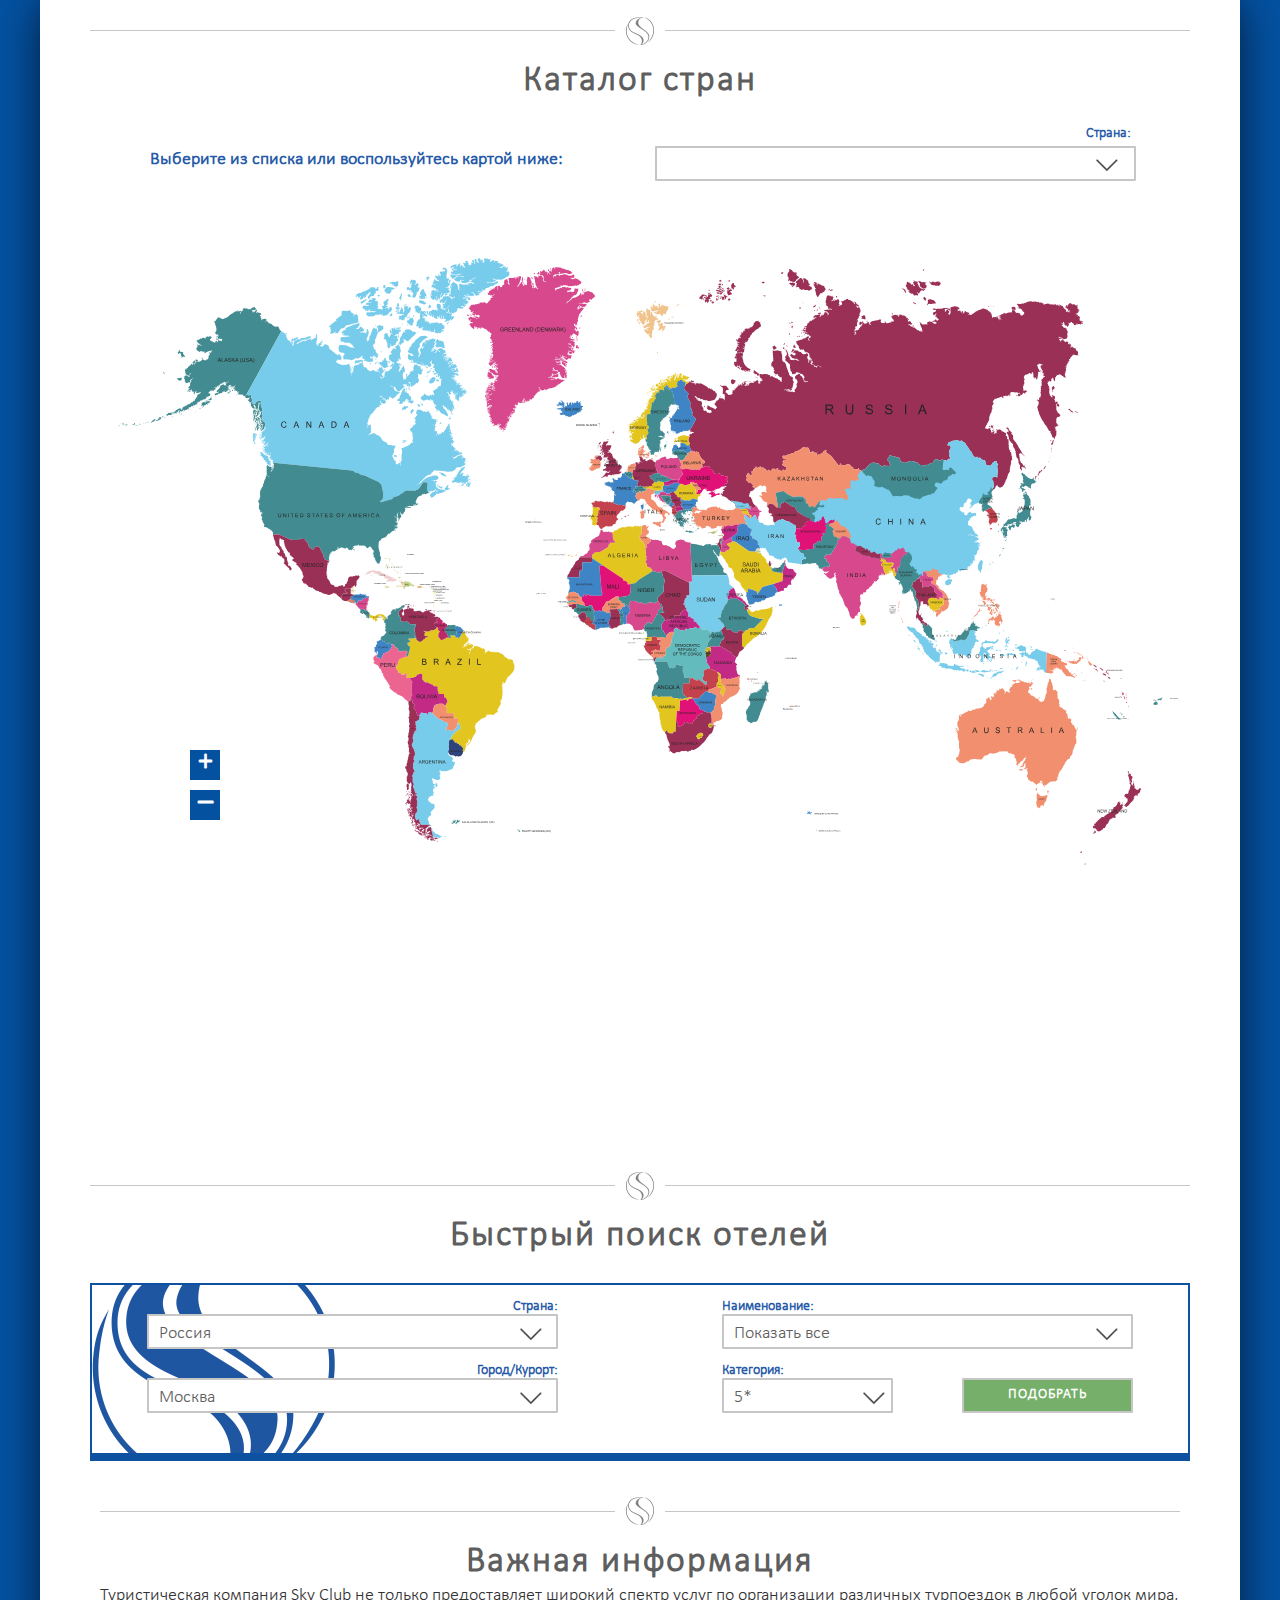
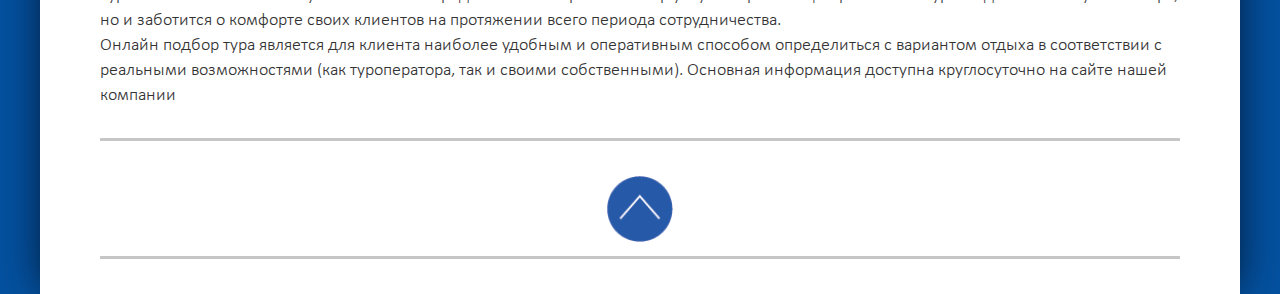
==== commit 20948297: "оптимизация скрипта" ====
--- a/index.html
+++ b/index.html
@@ -671,7 +671,7 @@
               <div class="country-marker portugal">
                 <div class="marker-block"></div>
                 <a href="#"><div class="description">
-                 <img src="images/portugal.jpg" alt="">
+                 <img src="images/Portugal.jpg" alt="">
                   <p>Португалия</p>
                 </div></a>
               </div>
@@ -1137,21 +1137,7 @@
     </div>
   </div>
 
-  <script src="https://ajax.googleapis.com/ajax/libs/jquery/1.11.3/jquery.min.js"></script>
-  <script src="https://ajax.googleapis.com/ajax/libs/jquery/1.11.3/jquery.min.js"></script>
-  <script src="http://ajax.googleapis.com/ajax/libs/jqueryui/1.11.3/jquery-ui.min.js"></script>
-  <script type="text/javascript">
-  $(document).ready(function () {
-       $('#map').draggable({
-          
-           cursor: 'move'
-       });
-    });
-   </script>
-
-  	<script src="js/jquery.fancybox.min.js"></script>
-  	<script src="js/pickmeup.min.js"></script>
-  	<!-- map -->
-    <script src="js/map.js"></script>    <!-- скрипт для увеличения-уменьшения карты по клику -->
+<!-- скрипт для увеличения-уменьшения карты по клику и движения Drag’n’Drop -->
+    <script src="js/map-drag.js"></script>
 </body>
 </html>
--- a/css/style-map-test.css
+++ b/css/style-map-test.css
@@ -47,8 +47,10 @@
 
     /*--- секция "карта стран" map-section ---*/
   .outer {
-    overflow: auto;
+    position: relative;
+    overflow: hidden;
     margin: 0 -50px;
+    height: 930px;
   }
   .map-section  {
       position: relative;
@@ -56,8 +58,12 @@
       height: 930px;
       overflow: auto;
       margin: -50px 0 -200px;
+      margin-top: -50px;
       background: #fff url(../images/map_2.svg) no-repeat;
       background-size: 1200px 750px;
+  	  transition: transform ease 1000ms;
+  	  transform-origin: top left;
+
     }
   .lost {
     position: absolute;
@@ -92,11 +98,11 @@
       }
   	.country-marker .description {
       position: absolute;
-  		background: transparent;
-  		width: 200px;
+  	  background: transparent;
+  	  width: 200px;
   	  height: 150px;
   	  margin-left: -100px;
-  	  margin-top: -100px;
+  	  margin-top: -80px;
   	  transform: scale(0);
   	  transition: transform .5s ease-in-out;
   	}
